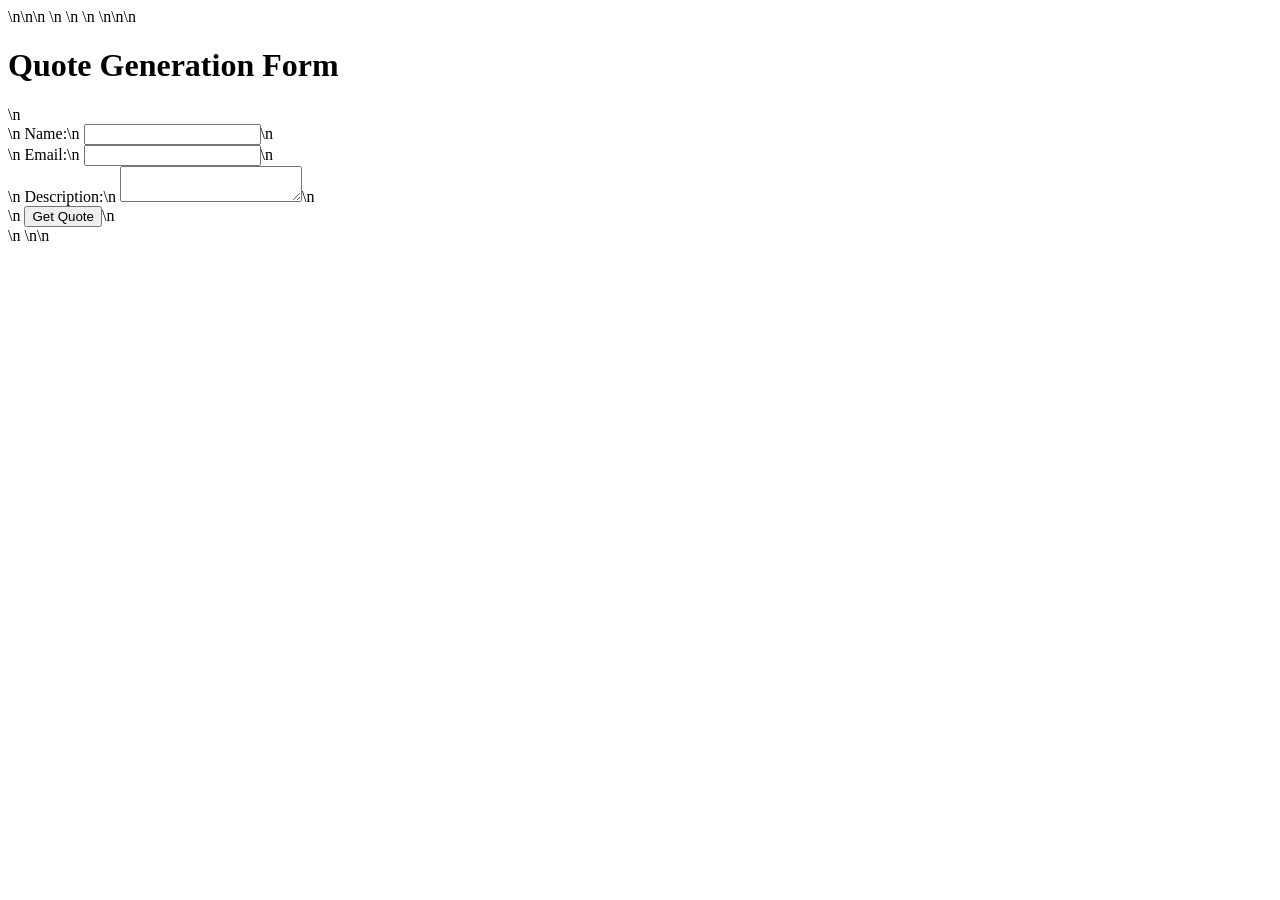
==== public/index.html @ c60c1529 "Create initial web form for quote generation" ====
<!DOCTYPE html>\n<html lang="en">\n<head>\n    <meta charset="UTF-8">\n    <meta name="viewport" content="width=device-width, initial-scale=1.0">\n    <title>Quote Generation</title>\n    <link rel="stylesheet" href="styles.css">\n</head>\n<body>\n    <h1>Quote Generation Form</h1>\n    <form id="quoteForm">\n        <label for="name">Name:</label>\n        <input type="text" id="name" name="name" required>\n        <br>\n        <label for="email">Email:</label>\n        <input type="email" id="email" name="email" required>\n        <br>\n        <label for="description">Description:</label>\n        <textarea id="description" name="description" required></textarea>\n        <br>\n        <button type="submit">Get Quote</button>\n    </form>\n    <script src="script.js"></script>\n</body>\n</html>
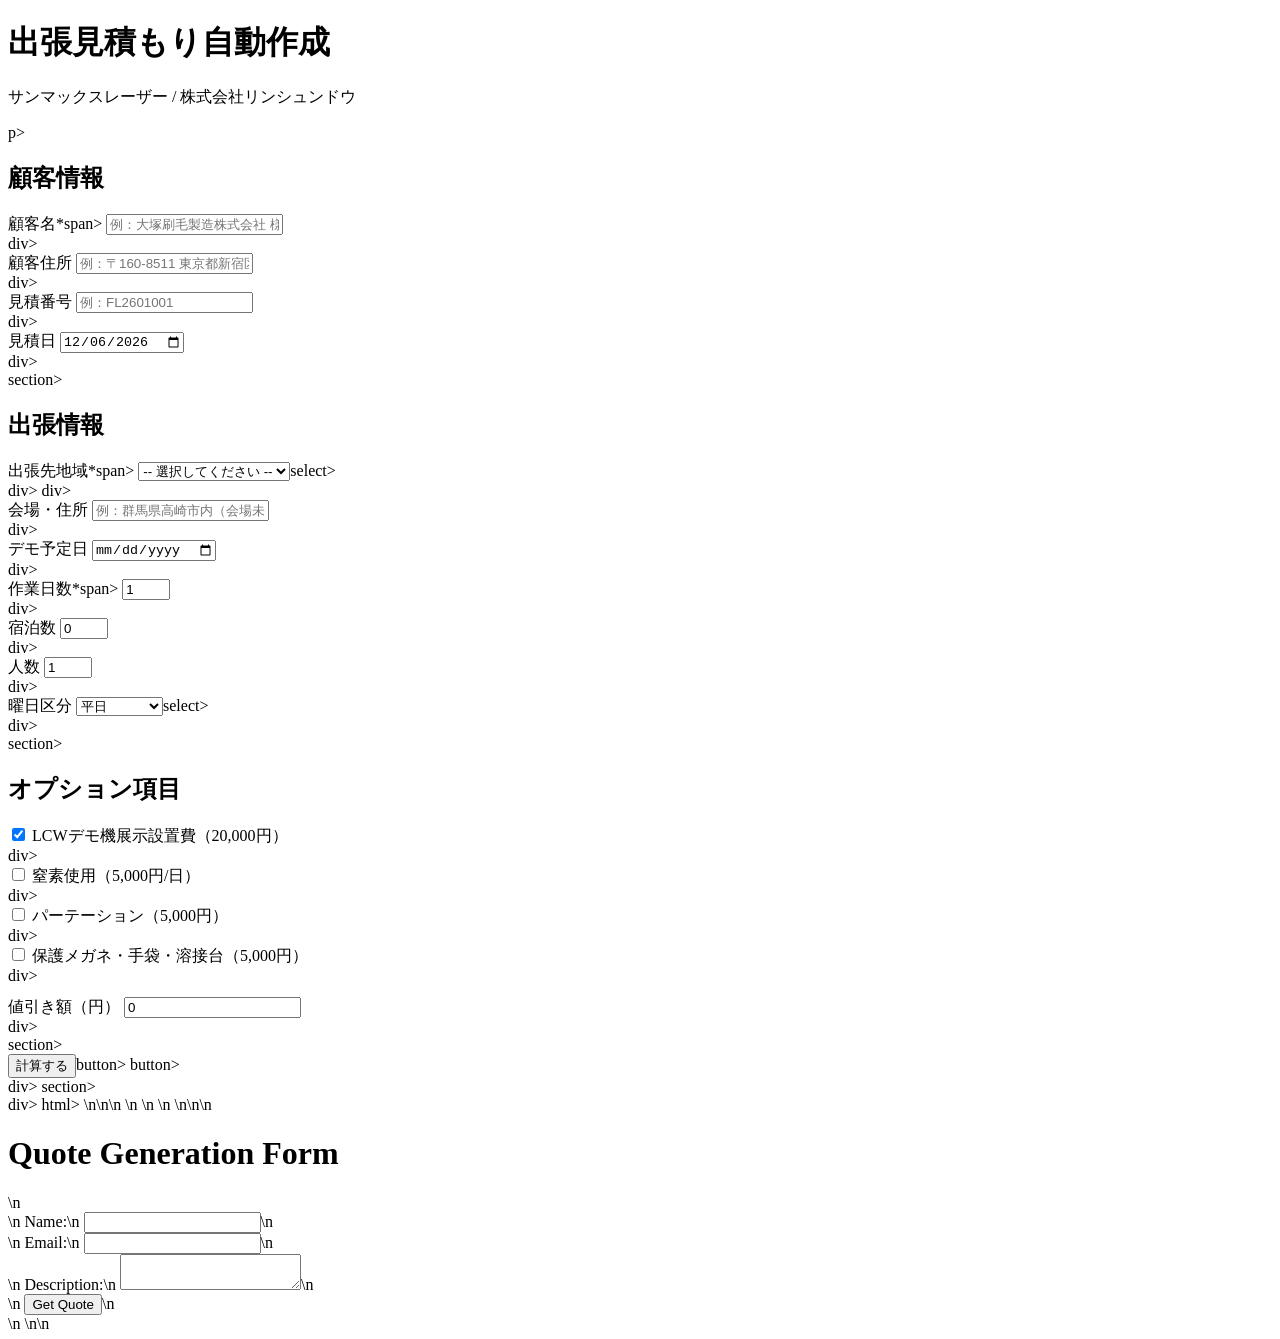
==== commit 8fb5df7e: "index.htmlを全面刷新（顧客情報・出張条件・オプション入力→計算プレビュー→Excelダウンロード） Updated index.html to support Japanese langua" ====
--- a/public/index.html
+++ b/public/index.html
@@ -1 +1,229 @@
-<!DOCTYPE html>\n<html lang="en">\n<head>\n    <meta charset="UTF-8">\n    <meta name="viewport" content="width=device-width, initial-scale=1.0">\n    <title>Quote Generation</title>\n    <link rel="stylesheet" href="styles.css">\n</head>\n<body>\n    <h1>Quote Generation Form</h1>\n    <form id="quoteForm">\n        <label for="name">Name:</label>\n        <input type="text" id="name" name="name" required>\n        <br>\n        <label for="email">Email:</label>\n        <input type="email" id="email" name="email" required>\n        <br>\n        <label for="description">Description:</label>\n        <textarea id="description" name="description" required></textarea>\n        <br>\n        <button type="submit">Get Quote</button>\n    </form>\n    <script src="script.js"></script>\n</body>\n</html>+<!DOCTYPE html>
+<html lang="ja">
+<head>
+    <meta charset="UTF-8">
+    <meta name="viewport" content="width=device-width, initial-scale=1.0">
+    <title>出張見積もり自動化システム</title>
+  <link rel="stylesheet" href="css/styles.css">
+  <!-- SheetJS CDN -->
+  <script src="https://cdn.sheetjs.com/xlsx-latest/package/dist/xlsx.full.min.js"></script>
+</head>
+<body>
+    <div class="container">
+          <h1>出張見積もり自動作成</h1>
+        <p class="subtitle">サンマックスレーザー / 株式会社リンシュンドウ</p>p>
+    
+        <!-- ===== 顧客情報 ===== -->
+        <section class="card">
+              <h2>顧客情報</h2>
+              <div class="form-row">
+                      <label>顧客名<span class="req">*</span>span></label>
+                      <input type="text" id="clientName" placeholder="例：大塚刷毛製造株式会社 様" required>
+              </div>div>
+              <div class="form-row">
+                      <label>顧客住所</label>
+                      <input type="text" id="clientAddress" placeholder="例：〒160-8511 東京都新宿区四谷4-1">
+              </div>div>
+              <div class="form-row">
+                      <label>見積番号</label>
+                      <input type="text" id="quoteNumber" placeholder="例：FL2601001">
+              </div>div>
+              <div class="form-row">
+                      <label>見積日</label>
+                      <input type="date" id="quoteDate">
+              </div>div>
+        </section>section>
+    
+        <!-- ===== 出張情報 ===== -->
+        <section class="card">
+              <h2>出張情報</h2>
+              <div class="form-row">
+                      <label>出張先地域<span class="req">*</span>span></label>
+                      <select id="region">
+                                <option value="">-- 選択してください --</option>option>
+                                <option value="東京">東京（350km）</option>option>
+                                <option value="大阪">大阪（600km）</option>option>
+                                <option value="名古屋">名古屋（200km）</option>option>
+                                <option value="福岡">福岡（790km）</option>option>
+                                <option value="広島">広島（700km）</option>option>
+                                <option value="札幌">札幌（1100km）</option>option>
+                                <option value="仙台">仙台（500km）</option>option>
+                                <option value="高崎">高崎（360km）</option>option>
+                                <option value="千葉">千葉（380km）</option>option>
+                                <option value="土浦">土浦（400km）</option>option>
+                                <option value="岡崎">岡崎（80km）</option>option>
+                                <option value="四日市">四日市（90km）</option>option>
+                                <option value="函館">函館（1200km）</option>option>
+                                <option value="行田">行田（340km）</option>option>
+                                <option value="岐阜">岐阜（0km）</option>option>
+                                <option value="custom">その他（km手入力）</option>option>
+                      </select>select>
+              </div>div>
+              <div class="form-row" id="customKmRow" style="display:none;">
+                      <label>片道距離（km）</label>
+                      <input type="number" id="customKm" placeholder="例：250" min="0">
+              </div>div>
+              <div class="form-row">
+                      <label>会場・住所</label>
+                      <input type="text" id="venue" placeholder="例：群馬県高崎市内（会場未定）">
+              </div>div>
+              <div class="form-row">
+                      <label>デモ予定日</label>
+                      <input type="date" id="demoDate">
+              </div>div>
+              <div class="form-row">
+                      <label>作業日数<span class="req">*</span>span></label>
+                      <input type="number" id="days" value="1" min="1" max="30">
+              </div>div>
+              <div class="form-row">
+                      <label>宿泊数</label>
+                      <input type="number" id="nights" value="0" min="0" max="30">
+              </div>div>
+              <div class="form-row">
+                      <label>人数</label>
+                      <input type="number" id="people" value="1" min="1" max="10">
+              </div>div>
+              <div class="form-row">
+                      <label>曜日区分</label>
+                      <select id="dayType">
+                                <option value="weekday">平日</option>option>
+                                <option value="weekend">休日・祝日</option>option>
+                      </select>select>
+              </div>div>
+        </section>section>
+    
+        <!-- ===== オプション ===== -->
+        <section class="card">
+              <h2>オプション項目</h2>
+              <div class="check-row">
+                      <label><input type="checkbox" id="includeLcw" checked> LCWデモ機展示設置費（20,000円）</label>
+              </div>div>
+              <div class="check-row">
+                      <label><input type="checkbox" id="includeNitrogen"> 窒素使用（5,000円/日）</label>
+              </div>div>
+              <div class="check-row">
+                      <label><input type="checkbox" id="includePartition"> パーテーション（5,000円）</label>
+              </div>div>
+              <div class="check-row">
+                      <label><input type="checkbox" id="includeWorkTable"> 保護メガネ・手袋・溶接台（5,000円）</label>
+              </div>div>
+              <div class="form-row" style="margin-top:12px;">
+                      <label>値引き額（円）</label>
+                      <input type="number" id="discount" value="0" min="0">
+              </div>div>
+        </section>section>
+    
+        <!-- ===== ボタン ===== -->
+        <div class="btn-row">
+              <button id="calcBtn" class="btn-primary">計算する</button>button>
+              <button id="excelBtn" class="btn-success" style="display:none;">Excelダウンロード</button>button>
+        </div>div>
+    
+        <!-- ===== 見積もり結果プレビュー ===== -->
+        <section id="resultSection" class="card" style="display:none;">
+              <h2>見積もり結果プレビュー</h2>
+              <table id="resultTable" class="result-table">
+                      <thead>
+                                  <tr><th>項目</th><th>金額（円）</th></tr>
+                      </thead>
+                      <tbody id="resultBody"></tbody>tbody>
+              </table>table>
+              <div class="total-box">
+                      <span>税込合計：</span>
+                      <span id="totalAmount" class="total-amount"></span>
+              </div>div>
+        </section>section>
+    </div>div>
+
+  <!-- JS読み込み -->
+  <script src="js/quote-calculator.js"></script>
+  <script src="js/excel-export.js"></script>
+  <script>
+      // ---- 初期値設定 ----
+      document.getElementById("quoteDate").value = new Date().toISOString().slice(0, 10);
+  
+      // ---- 「その他」選択時にkm入力を表示 ----
+      document.getElementById("region").addEventListener("change", function () {
+              document.getElementById("customKmRow").style.display =
+                        this.value === "custom" ? "flex" : "none";
+      });
+  
+      // 計算結果を保持
+      let lastQuote = null;
+      let lastMeta  = null;
+  
+      // ---- 計算ボタン ----
+      document.getElementById("calcBtn").addEventListener("click", function () {
+              const region    = document.getElementById("region").value;
+              const customKm  = parseInt(document.getElementById("customKm").value) || 0;
+              const days      = parseInt(document.getElementById("days").value)     || 1;
+              const nights    = parseInt(document.getElementById("nights").value)   || 0;
+              const people    = parseInt(document.getElementById("people").value)   || 1;
+              const isWeekend = document.getElementById("dayType").value === "weekend";
+              const discount  = parseInt(document.getElementById("discount").value) || 0;
+        
+                                                                if (!region) { alert("出張先地域を選択してください"); return; }
+        
+              const params = {
+                        region:           region === "custom" ? "" : region,
+                        customKm:         region === "custom" ? customKm : 0,
+                        days, nights, people, isWeekend, discount,
+                        includeLcw:        document.getElementById("includeLcw").checked,
+                        includeNitrogen:   document.getElementById("includeNitrogen").checked,
+                        includePartition:  document.getElementById("includePartition").checked,
+                        includeWorkTable:  document.getElementById("includeWorkTable").checked,
+              };
+        
+                                                                const calc  = new QuoteCalculator(params);
+              lastQuote   = calc.getQuote();
+        
+                                                                const rawDate = document.getElementById("quoteDate").value;
+              lastMeta = {
+                        clientName:    document.getElementById("clientName").value,
+                        clientAddress: document.getElementById("clientAddress").value,
+                        quoteNumber:   document.getElementById("quoteNumber").value,
+                        quoteDate:     rawDate ? rawDate.replace(/-/g, "/") : new Date().toLocaleDateString("ja-JP"),
+                        demoDate:      document.getElementById("demoDate").value.replace(/-/g, "/"),
+                        venue:         document.getElementById("venue").value,
+              };
+        
+                                                                // プレビュー表示
+              const bd   = lastQuote.breakdown;
+              const rows = [
+                        ["交通費（往復）",                            lastQuote.formatted.transportation],
+                        ["日当",                                      lastQuote.formatted.dayAllowance],
+                        ["宿泊費",                                    lastQuote.formatted.accommodation],
+                        ["LCWセットアップ",                           lastQuote.formatted.lcwSetup],
+                        ["消耗品",                                    lastQuote.formatted.consumables],
+                        ["窒素",                                      lastQuote.formatted.nitrogen],
+                        ["パーテーション",                            lastQuote.formatted.partition],
+                        ["保護メガネ・手袋・溶接台",                 lastQuote.formatted.workTable],
+                        ["── 小計",                                  lastQuote.formatted.subtotal],
+                        lastQuote.discount > 0 ? ["値引き", "−" + lastQuote.formatted.discount] : null,
+                        ["消費税（10%）",                             lastQuote.formatted.tax],
+                      ].filter(Boolean);
+        
+                                                                const tbody = document.getElementById("resultBody");
+              tbody.innerHTML = rows.map(([label, amount]) =>
+                        `<tr><td>${label}</td><td class="amount">${amount}</td></tr>`
+                      ).join("");
+        
+                                                                document.getElementById("totalAmount").textContent =
+                                                                          "¥" + lastQuote.formatted.total + "（税込）";
+        
+                                                                document.getElementById("resultSection").style.display = "block";
+              document.getElementById("excelBtn").style.display      = "inline-block";
+              document.getElementById("resultSection").scrollIntoView({ behavior: "smooth" });
+      });
+  
+      // ---- Excelダウンロードボタン ----
+      document.getElementById("excelBtn").addEventListener("click", function () {
+              if (!lastQuote) { alert("先に計算してください"); return; }
+              exportQuoteToExcel(lastQuote, lastMeta);
+      });
+  </script>
+</body>
+</html>html></span></th></th></tr>
+                      </thead></label></label></h2></h1>
+</body></title>
+</head><!DOCTYPE html>\n<html lang="en">\n<head>\n    <meta charset="UTF-8">\n    <meta name="viewport" content="width=device-width, initial-scale=1.0">\n    <title>Quote Generation</title>\n    <link rel="stylesheet" href="styles.css">\n</head>\n<body>\n    <h1>Quote Generation Form</h1>\n    <form id="quoteForm">\n        <label for="name">Name:</label>\n        <input type="text" id="name" name="name" required>\n        <br>\n        <label for="email">Email:</label>\n        <input type="email" id="email" name="email" required>\n        <br>\n        <label for="description">Description:</label>\n        <textarea id="description" name="description" required></textarea>\n        <br>\n        <button type="submit">Get Quote</button>\n    </form>\n    <script src="script.js"></script>\n</body>\n</html>
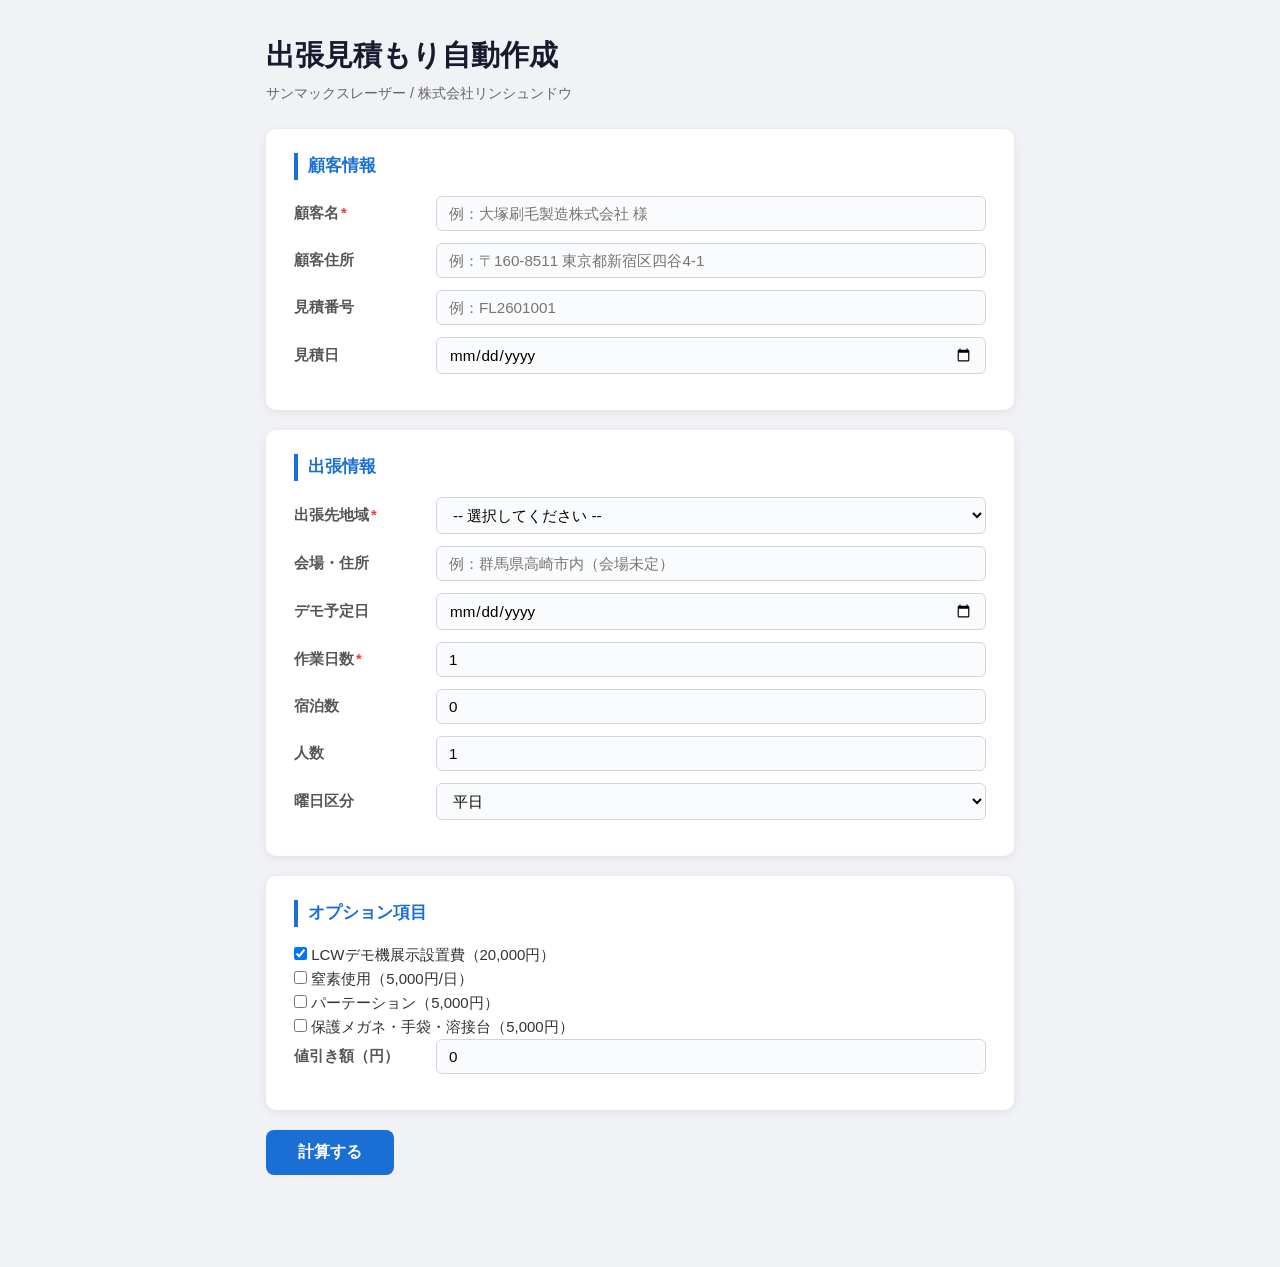
==== commit a21fb8ee: "Refactor HTML structure and improve formatting" ====
--- a/public/index.html
+++ b/public/index.html
@@ -1,229 +1,179 @@
 <!DOCTYPE html>
 <html lang="ja">
 <head>
-    <meta charset="UTF-8">
-    <meta name="viewport" content="width=device-width, initial-scale=1.0">
-    <title>出張見積もり自動化システム</title>
+  <meta charset="UTF-8">
+  <meta name="viewport" content="width=device-width, initial-scale=1.0">
+  <title>出張見積もり自動化システム</title>
   <link rel="stylesheet" href="css/styles.css">
-  <!-- SheetJS CDN -->
   <script src="https://cdn.sheetjs.com/xlsx-latest/package/dist/xlsx.full.min.js"></script>
 </head>
 <body>
-    <div class="container">
-          <h1>出張見積もり自動作成</h1>
-        <p class="subtitle">サンマックスレーザー / 株式会社リンシュンドウ</p>p>
-    
-        <!-- ===== 顧客情報 ===== -->
-        <section class="card">
-              <h2>顧客情報</h2>
-              <div class="form-row">
-                      <label>顧客名<span class="req">*</span>span></label>
-                      <input type="text" id="clientName" placeholder="例：大塚刷毛製造株式会社 様" required>
-              </div>div>
-              <div class="form-row">
-                      <label>顧客住所</label>
-                      <input type="text" id="clientAddress" placeholder="例：〒160-8511 東京都新宿区四谷4-1">
-              </div>div>
-              <div class="form-row">
-                      <label>見積番号</label>
-                      <input type="text" id="quoteNumber" placeholder="例：FL2601001">
-              </div>div>
-              <div class="form-row">
-                      <label>見積日</label>
-                      <input type="date" id="quoteDate">
-              </div>div>
-        </section>section>
-    
-        <!-- ===== 出張情報 ===== -->
-        <section class="card">
-              <h2>出張情報</h2>
-              <div class="form-row">
-                      <label>出張先地域<span class="req">*</span>span></label>
-                      <select id="region">
-                                <option value="">-- 選択してください --</option>option>
-                                <option value="東京">東京（350km）</option>option>
-                                <option value="大阪">大阪（600km）</option>option>
-                                <option value="名古屋">名古屋（200km）</option>option>
-                                <option value="福岡">福岡（790km）</option>option>
-                                <option value="広島">広島（700km）</option>option>
-                                <option value="札幌">札幌（1100km）</option>option>
-                                <option value="仙台">仙台（500km）</option>option>
-                                <option value="高崎">高崎（360km）</option>option>
-                                <option value="千葉">千葉（380km）</option>option>
-                                <option value="土浦">土浦（400km）</option>option>
-                                <option value="岡崎">岡崎（80km）</option>option>
-                                <option value="四日市">四日市（90km）</option>option>
-                                <option value="函館">函館（1200km）</option>option>
-                                <option value="行田">行田（340km）</option>option>
-                                <option value="岐阜">岐阜（0km）</option>option>
-                                <option value="custom">その他（km手入力）</option>option>
-                      </select>select>
-              </div>div>
-              <div class="form-row" id="customKmRow" style="display:none;">
-                      <label>片道距離（km）</label>
-                      <input type="number" id="customKm" placeholder="例：250" min="0">
-              </div>div>
-              <div class="form-row">
-                      <label>会場・住所</label>
-                      <input type="text" id="venue" placeholder="例：群馬県高崎市内（会場未定）">
-              </div>div>
-              <div class="form-row">
-                      <label>デモ予定日</label>
-                      <input type="date" id="demoDate">
-              </div>div>
-              <div class="form-row">
-                      <label>作業日数<span class="req">*</span>span></label>
-                      <input type="number" id="days" value="1" min="1" max="30">
-              </div>div>
-              <div class="form-row">
-                      <label>宿泊数</label>
-                      <input type="number" id="nights" value="0" min="0" max="30">
-              </div>div>
-              <div class="form-row">
-                      <label>人数</label>
-                      <input type="number" id="people" value="1" min="1" max="10">
-              </div>div>
-              <div class="form-row">
-                      <label>曜日区分</label>
-                      <select id="dayType">
-                                <option value="weekday">平日</option>option>
-                                <option value="weekend">休日・祝日</option>option>
-                      </select>select>
-              </div>div>
-        </section>section>
-    
-        <!-- ===== オプション ===== -->
-        <section class="card">
-              <h2>オプション項目</h2>
-              <div class="check-row">
-                      <label><input type="checkbox" id="includeLcw" checked> LCWデモ機展示設置費（20,000円）</label>
-              </div>div>
-              <div class="check-row">
-                      <label><input type="checkbox" id="includeNitrogen"> 窒素使用（5,000円/日）</label>
-              </div>div>
-              <div class="check-row">
-                      <label><input type="checkbox" id="includePartition"> パーテーション（5,000円）</label>
-              </div>div>
-              <div class="check-row">
-                      <label><input type="checkbox" id="includeWorkTable"> 保護メガネ・手袋・溶接台（5,000円）</label>
-              </div>div>
-              <div class="form-row" style="margin-top:12px;">
-                      <label>値引き額（円）</label>
-                      <input type="number" id="discount" value="0" min="0">
-              </div>div>
-        </section>section>
-    
-        <!-- ===== ボタン ===== -->
-        <div class="btn-row">
-              <button id="calcBtn" class="btn-primary">計算する</button>button>
-              <button id="excelBtn" class="btn-success" style="display:none;">Excelダウンロード</button>button>
-        </div>div>
-    
-        <!-- ===== 見積もり結果プレビュー ===== -->
-        <section id="resultSection" class="card" style="display:none;">
-              <h2>見積もり結果プレビュー</h2>
-              <table id="resultTable" class="result-table">
-                      <thead>
-                                  <tr><th>項目</th><th>金額（円）</th></tr>
-                      </thead>
-                      <tbody id="resultBody"></tbody>tbody>
-              </table>table>
-              <div class="total-box">
-                      <span>税込合計：</span>
-                      <span id="totalAmount" class="total-amount"></span>
-              </div>div>
-        </section>section>
-    </div>div>
-
-  <!-- JS読み込み -->
+  <div class="container">
+    <h1>出張見積もり自動作成</h1>
+    <p class="subtitle">サンマックスレーザー / 株式会社リンシュンドウ</p>
+    <section class="card">
+      <h2>顧客情報</h2>
+      <div class="form-row">
+        <label>顧客名<span class="req">*</span></label>
+        <input type="text" id="clientName" placeholder="例：大塚刷毛製造株式会社 様" required>
+      </div>
+      <div class="form-row">
+        <label>顧客住所</label>
+        <input type="text" id="clientAddress" placeholder="例：〒160-8511 東京都新宿区四谷4-1">
+      </div>
+      <div class="form-row">
+        <label>見積番号</label>
+        <input type="text" id="quoteNumber" placeholder="例：FL2601001">
+      </div>
+      <div class="form-row">
+        <label>見積日</label>
+        <input type="date" id="quoteDate">
+      </div>
+    </section>
+    <section class="card">
+      <h2>出張情報</h2>
+      <div class="form-row">
+        <label>出張先地域<span class="req">*</span></label>
+        <select id="region">
+          <option value="">-- 選択してください --</option>
+          <option value="東京">東京（350km）</option>
+          <option value="大阪">大阪（400km）</option>
+          <option value="名古屋">名古屋（200km）</option>
+          <option value="福岡">福岡（700km）</option>
+          <option value="広島">広島（700km）</option>
+          <option value="札幌">札幌（1100km）</option>
+          <option value="仙台">仙台（500km）</option>
+          <option value="高崎">高崎（360km）</option>
+          <option value="千葉">千葉（380km）</option>
+          <option value="土浦">土浦（400km）</option>
+          <option value="岡崎">岡崎（80km）</option>
+          <option value="四日市">四日市（90km）</option>
+          <option value="函館">函館（1200km）</option>
+          <option value="行田">行田（340km）</option>
+          <option value="岐阜">岐阜（0km）</option>
+          <option value="custom">その他（km手入力）</option>
+        </select>
+      </div>
+      <div class="form-row" id="customKmRow" style="display:none;">
+        <label>片道距離（km）</label>
+        <input type="number" id="customKm" placeholder="例：250" min="0">
+      </div>
+      <div class="form-row">
+        <label>会場・住所</label>
+        <input type="text" id="venue" placeholder="例：群馬県高崎市内（会場未定）">
+      </div>
+      <div class="form-row">
+        <label>デモ予定日</label>
+        <input type="date" id="demoDate">
+      </div>
+      <div class="form-row">
+        <label>作業日数<span class="req">*</span></label>
+        <input type="number" id="days" value="1" min="1">
+      </div>
+      <div class="form-row">
+        <label>宿泊数</label>
+        <input type="number" id="nights" value="0" min="0">
+      </div>
+      <div class="form-row">
+        <label>人数</label>
+        <input type="number" id="people" value="1" min="1">
+      </div>
+      <div class="form-row">
+        <label>曜日区分</label>
+        <select id="dayType">
+          <option value="weekday">平日</option>
+          <option value="weekend">休日</option>
+        </select>
+      </div>
+    </section>
+    <section class="card">
+      <h2>オプション項目</h2>
+      <div class="form-check">
+        <input type="checkbox" id="includeLcw" checked>
+        <label for="includeLcw">LCWデモ機展示設置費（20,000円）</label>
+      </div>
+      <div class="form-check">
+        <input type="checkbox" id="includeNitrogen">
+        <label for="includeNitrogen">窒素使用（5,000円/日）</label>
+      </div>
+      <div class="form-check">
+        <input type="checkbox" id="includePartition">
+        <label for="includePartition">パーテーション（5,000円）</label>
+      </div>
+      <div class="form-check">
+        <input type="checkbox" id="includeWorkTable">
+        <label for="includeWorkTable">保護メガネ・手袋・溶接台（5,000円）</label>
+      </div>
+      <div class="form-row">
+        <label>値引き額（円）</label>
+        <input type="number" id="discount" value="0" min="0">
+      </div>
+    </section>
+    <section>
+      <button class="btn-primary" onclick="calculate()">計算する</button>
+      <button class="btn-success" id="downloadBtn" onclick="download()" style="display:none;">Excelダウンロード</button>
+    </section>
+    <section id="resultSection" style="display:none;" class="card">
+      <h2>見積もり結果</h2>
+      <table id="resultTable">
+        <thead><tr><th>項目</th><th>単価</th><th>数量</th><th>金額</th></tr></thead>
+        <tbody id="resultBody"></tbody>
+      </table>
+      <div class="total-box">
+        <div>小計：<span id="subtotal"></span>円</div>
+        <div>値引き：<span id="discountDisplay"></span>円</div>
+        <div>消費税（10%）：<span id="tax"></span>円</div>
+        <div class="grand-total">合計（税込）：<span id="grandTotal"></span>円</div>
+      </div>
+    </section>
+  </div>
   <script src="js/quote-calculator.js"></script>
   <script src="js/excel-export.js"></script>
   <script>
-      // ---- 初期値設定 ----
-      document.getElementById("quoteDate").value = new Date().toISOString().slice(0, 10);
-  
-      // ---- 「その他」選択時にkm入力を表示 ----
-      document.getElementById("region").addEventListener("change", function () {
-              document.getElementById("customKmRow").style.display =
-                        this.value === "custom" ? "flex" : "none";
+    document.getElementById('region').addEventListener('change', function() {
+      document.getElementById('customKmRow').style.display = this.value === 'custom' ? 'flex' : 'none';
+    });
+    function calculate() {
+      const params = {
+        region: document.getElementById('region').value,
+        customKm: parseInt(document.getElementById('customKm').value) || 0,
+        days: parseInt(document.getElementById('days').value) || 1,
+        nights: parseInt(document.getElementById('nights').value) || 0,
+        people: parseInt(document.getElementById('people').value) || 1,
+        isWeekend: document.getElementById('dayType').value === 'weekend',
+        includeLcw: document.getElementById('includeLcw').checked,
+        includeNitrogen: document.getElementById('includeNitrogen').checked,
+        includePartition: document.getElementById('includePartition').checked,
+        includeWorkTable: document.getElementById('includeWorkTable').checked,
+        discount: parseInt(document.getElementById('discount').value) || 0
+      };
+      const quote = QuoteCalculator.getQuote(params);
+      const tbody = document.getElementById('resultBody');
+      tbody.innerHTML = '';
+      quote.items.forEach(item => {
+        const tr = document.createElement('tr');
+        tr.innerHTML = '<td>' + item.name + '</td><td>' + item.unitPrice.toLocaleString() + '</td><td>' + item.qty + '</td><td>' + item.amount.toLocaleString() + '</td>';
+        tbody.appendChild(tr);
       });
-  
-      // 計算結果を保持
-      let lastQuote = null;
-      let lastMeta  = null;
-  
-      // ---- 計算ボタン ----
-      document.getElementById("calcBtn").addEventListener("click", function () {
-              const region    = document.getElementById("region").value;
-              const customKm  = parseInt(document.getElementById("customKm").value) || 0;
-              const days      = parseInt(document.getElementById("days").value)     || 1;
-              const nights    = parseInt(document.getElementById("nights").value)   || 0;
-              const people    = parseInt(document.getElementById("people").value)   || 1;
-              const isWeekend = document.getElementById("dayType").value === "weekend";
-              const discount  = parseInt(document.getElementById("discount").value) || 0;
-        
-                                                                if (!region) { alert("出張先地域を選択してください"); return; }
-        
-              const params = {
-                        region:           region === "custom" ? "" : region,
-                        customKm:         region === "custom" ? customKm : 0,
-                        days, nights, people, isWeekend, discount,
-                        includeLcw:        document.getElementById("includeLcw").checked,
-                        includeNitrogen:   document.getElementById("includeNitrogen").checked,
-                        includePartition:  document.getElementById("includePartition").checked,
-                        includeWorkTable:  document.getElementById("includeWorkTable").checked,
-              };
-        
-                                                                const calc  = new QuoteCalculator(params);
-              lastQuote   = calc.getQuote();
-        
-                                                                const rawDate = document.getElementById("quoteDate").value;
-              lastMeta = {
-                        clientName:    document.getElementById("clientName").value,
-                        clientAddress: document.getElementById("clientAddress").value,
-                        quoteNumber:   document.getElementById("quoteNumber").value,
-                        quoteDate:     rawDate ? rawDate.replace(/-/g, "/") : new Date().toLocaleDateString("ja-JP"),
-                        demoDate:      document.getElementById("demoDate").value.replace(/-/g, "/"),
-                        venue:         document.getElementById("venue").value,
-              };
-        
-                                                                // プレビュー表示
-              const bd   = lastQuote.breakdown;
-              const rows = [
-                        ["交通費（往復）",                            lastQuote.formatted.transportation],
-                        ["日当",                                      lastQuote.formatted.dayAllowance],
-                        ["宿泊費",                                    lastQuote.formatted.accommodation],
-                        ["LCWセットアップ",                           lastQuote.formatted.lcwSetup],
-                        ["消耗品",                                    lastQuote.formatted.consumables],
-                        ["窒素",                                      lastQuote.formatted.nitrogen],
-                        ["パーテーション",                            lastQuote.formatted.partition],
-                        ["保護メガネ・手袋・溶接台",                 lastQuote.formatted.workTable],
-                        ["── 小計",                                  lastQuote.formatted.subtotal],
-                        lastQuote.discount > 0 ? ["値引き", "−" + lastQuote.formatted.discount] : null,
-                        ["消費税（10%）",                             lastQuote.formatted.tax],
-                      ].filter(Boolean);
-        
-                                                                const tbody = document.getElementById("resultBody");
-              tbody.innerHTML = rows.map(([label, amount]) =>
-                        `<tr><td>${label}</td><td class="amount">${amount}</td></tr>`
-                      ).join("");
-        
-                                                                document.getElementById("totalAmount").textContent =
-                                                                          "¥" + lastQuote.formatted.total + "（税込）";
-        
-                                                                document.getElementById("resultSection").style.display = "block";
-              document.getElementById("excelBtn").style.display      = "inline-block";
-              document.getElementById("resultSection").scrollIntoView({ behavior: "smooth" });
-      });
-  
-      // ---- Excelダウンロードボタン ----
-      document.getElementById("excelBtn").addEventListener("click", function () {
-              if (!lastQuote) { alert("先に計算してください"); return; }
-              exportQuoteToExcel(lastQuote, lastMeta);
-      });
+      document.getElementById('subtotal').textContent = quote.subtotal.toLocaleString();
+      document.getElementById('discountDisplay').textContent = quote.discount.toLocaleString();
+      document.getElementById('tax').textContent = quote.tax.toLocaleString();
+      document.getElementById('grandTotal').textContent = quote.total.toLocaleString();
+      document.getElementById('resultSection').style.display = 'block';
+      document.getElementById('downloadBtn').style.display = 'inline-block';
+      window._lastQuote = quote;
+    }
+    function download() {
+      const meta = {
+        clientName: document.getElementById('clientName').value || '顧客名',
+        clientAddress: document.getElementById('clientAddress').value || '',
+        quoteNumber: document.getElementById('quoteNumber').value || 'FL' + new Date().getFullYear().toString().slice(-2) + String(new Date().getMonth()+1).padStart(2,'0') + '001',
+        quoteDate: document.getElementById('quoteDate').value || new Date().toISOString().slice(0,10),
+        venue: document.getElementById('venue').value || '',
+        demoDate: document.getElementById('demoDate').value || ''
+      };
+      if (window._lastQuote) exportQuoteToExcel(window._lastQuote, meta);
+    }
   </script>
 </body>
-</html>html></span></th></th></tr>
-                      </thead></label></label></h2></h1>
-</body></title>
-</head><!DOCTYPE html>\n<html lang="en">\n<head>\n    <meta charset="UTF-8">\n    <meta name="viewport" content="width=device-width, initial-scale=1.0">\n    <title>Quote Generation</title>\n    <link rel="stylesheet" href="styles.css">\n</head>\n<body>\n    <h1>Quote Generation Form</h1>\n    <form id="quoteForm">\n        <label for="name">Name:</label>\n        <input type="text" id="name" name="name" required>\n        <br>\n        <label for="email">Email:</label>\n        <input type="email" id="email" name="email" required>\n        <br>\n        <label for="description">Description:</label>\n        <textarea id="description" name="description" required></textarea>\n        <br>\n        <button type="submit">Get Quote</button>\n    </form>\n    <script src="script.js"></script>\n</body>\n</html>
+</html>
--- a/public/css/styles.css
+++ b/public/css/styles.css
@@ -0,0 +1,222 @@
+/* ===========================
+   出張見積もり自動化システム
+      styles.css
+         =========================== */
+
+*, *::before, *::after { box-sizing: border-box; margin: 0; padding: 0; }
+
+body {
+    font-family: "Noto Sans JP", "Meiryo", "Hiragino Kaku Gothic ProN", sans-serif;
+    background: #f0f2f5;
+    color: #333;
+    font-size: 15px;
+    line-height: 1.6;
+}
+
+.container {
+    max-width: 780px;
+    margin: 32px auto;
+    padding: 0 16px 60px;
+}
+
+h1 {
+    font-size: 1.8rem;
+    font-weight: 700;
+    color: #1a1a2e;
+    margin-bottom: 4px;
+}
+
+.subtitle {
+    color: #666;
+    font-size: 0.9rem;
+    margin-bottom: 24px;
+}
+
+/* ===== カード ===== */
+.card {
+    background: #fff;
+    border-radius: 10px;
+    box-shadow: 0 2px 8px rgba(0,0,0,0.08);
+    padding: 24px 28px;
+    margin-bottom: 20px;
+}
+
+.card h2 {
+    font-size: 1.05rem;
+    font-weight: 700;
+    color: #1a6fd4;
+    border-left: 4px solid #1a6fd4;
+    padding-left: 10px;
+    margin-bottom: 16px;
+}
+
+/* ===== フォーム行 ===== */
+.form-row {
+    display: flex;
+    align-items: center;
+    gap: 12px;
+    margin-bottom: 12px;
+}
+
+.form-row label {
+    width: 130px;
+    min-width: 130px;
+    font-size: 0.92rem;
+    color: #555;
+    font-weight: 600;
+}
+
+.form-row input[type="text"],
+.form-row input[type="number"],
+.form-row input[type="date"],
+.form-row select {
+    flex: 1;
+    padding: 8px 12px;
+    border: 1px solid #d0d5dd;
+    border-radius: 6px;
+    font-size: 0.95rem;
+    font-family: inherit;
+    background: #fafbfc;
+    transition: border-color 0.2s;
+}
+
+.form-row input:focus,
+.form-row select:focus {
+    outline: none;
+    border-color: #1a6fd4;
+    background: #fff;
+}
+
+.req {
+    color: #e53e3e;
+    margin-left: 2px;
+}
+
+/* ===== チェックボックス行 ===== */
+.check-row {
+    margin-bottom: 10px;
+}
+
+.check-row label {
+    display: flex;
+    align-items: center;
+    gap: 8px;
+    cursor: pointer;
+    font-size: 0.95rem;
+}
+
+.check-row input[type="checkbox"] {
+    width: 16px;
+    height: 16px;
+    accent-color: #1a6fd4;
+}
+
+/* ===== ボタン ===== */
+.btn-row {
+    display: flex;
+    gap: 14px;
+    margin: 20px 0;
+    flex-wrap: wrap;
+}
+
+.btn-primary,
+.btn-success {
+    padding: 12px 32px;
+    border: none;
+    border-radius: 8px;
+    font-size: 1rem;
+    font-weight: 700;
+    font-family: inherit;
+    cursor: pointer;
+    transition: background 0.2s, transform 0.1s;
+}
+
+.btn-primary {
+    background: #1a6fd4;
+    color: #fff;
+}
+
+.btn-primary:hover {
+    background: #155bb5;
+    transform: translateY(-1px);
+}
+
+.btn-success {
+    background: #28a745;
+    color: #fff;
+}
+
+.btn-success:hover {
+    background: #218838;
+    transform: translateY(-1px);
+}
+
+/* ===== 結果テーブル ===== */
+.result-table {
+    width: 100%;
+    border-collapse: collapse;
+    margin-bottom: 16px;
+    font-size: 0.95rem;
+}
+
+.result-table th {
+    background: #1a6fd4;
+    color: #fff;
+    padding: 10px 14px;
+    text-align: left;
+    font-weight: 600;
+}
+
+.result-table th:last-child,
+.result-table td.amount {
+    text-align: right;
+}
+
+.result-table td {
+    padding: 9px 14px;
+    border-bottom: 1px solid #e8eaf0;
+}
+
+.result-table tr:last-child td {
+    border-bottom: none;
+}
+
+.result-table tr:hover td {
+    background: #f5f8ff;
+}
+
+/* ===== 合計ボックス ===== */
+.total-box {
+    display: flex;
+    justify-content: flex-end;
+    align-items: center;
+    gap: 12px;
+    padding: 14px 18px;
+    background: #e8f0fe;
+    border-radius: 8px;
+    font-weight: 700;
+    font-size: 1rem;
+}
+
+.total-amount {
+    font-size: 1.5rem;
+    color: #1a6fd4;
+    font-weight: 800;
+}
+
+/* ===== レスポンシブ ===== */
+@media (max-width: 600px) {
+    .form-row {
+          flex-direction: column;
+          align-items: flex-start;
+    }
+    .form-row label {
+          width: auto;
+          min-width: auto;
+    }
+    .form-row input,
+    .form-row select {
+          width: 100%;
+    }
+    h1 { font-size: 1.4rem; }
+}
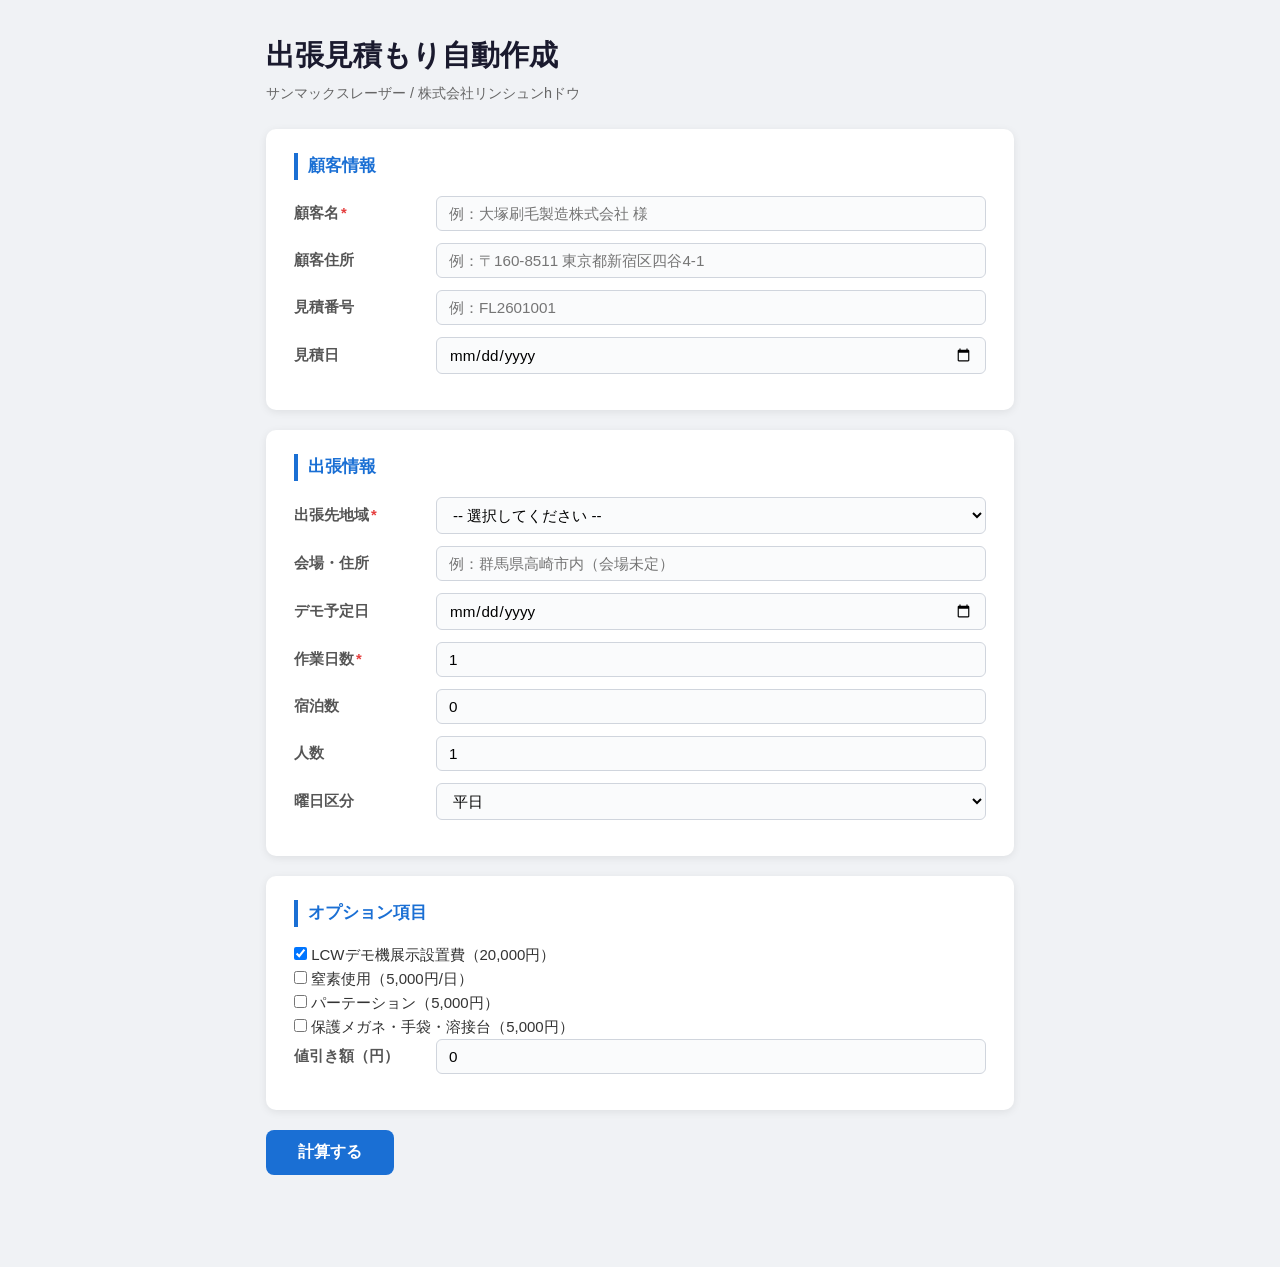
==== commit 4167e46b: "Fix subtitle text and refactor quote calculation Updated subtitle text and modified quote calculatio" ====
--- a/public/index.html
+++ b/public/index.html
@@ -10,7 +10,7 @@
 <body>
   <div class="container">
     <h1>出張見積もり自動作成</h1>
-    <p class="subtitle">サンマックスレーザー / 株式会社リンシュンドウ</p>
+    <p class="subtitle">サンマックスレーザー / 株式会社リンシュンhドウ</p>
     <section class="card">
       <h2>顧客情報</h2>
       <div class="form-row">
@@ -147,7 +147,7 @@
         includeWorkTable: document.getElementById('includeWorkTable').checked,
         discount: parseInt(document.getElementById('discount').value) || 0
       };
-      const quote = QuoteCalculator.getQuote(params);
+      const quote = new QuoteCalculator(params).getQuote();
       const tbody = document.getElementById('resultBody');
       tbody.innerHTML = '';
       quote.items.forEach(item => {
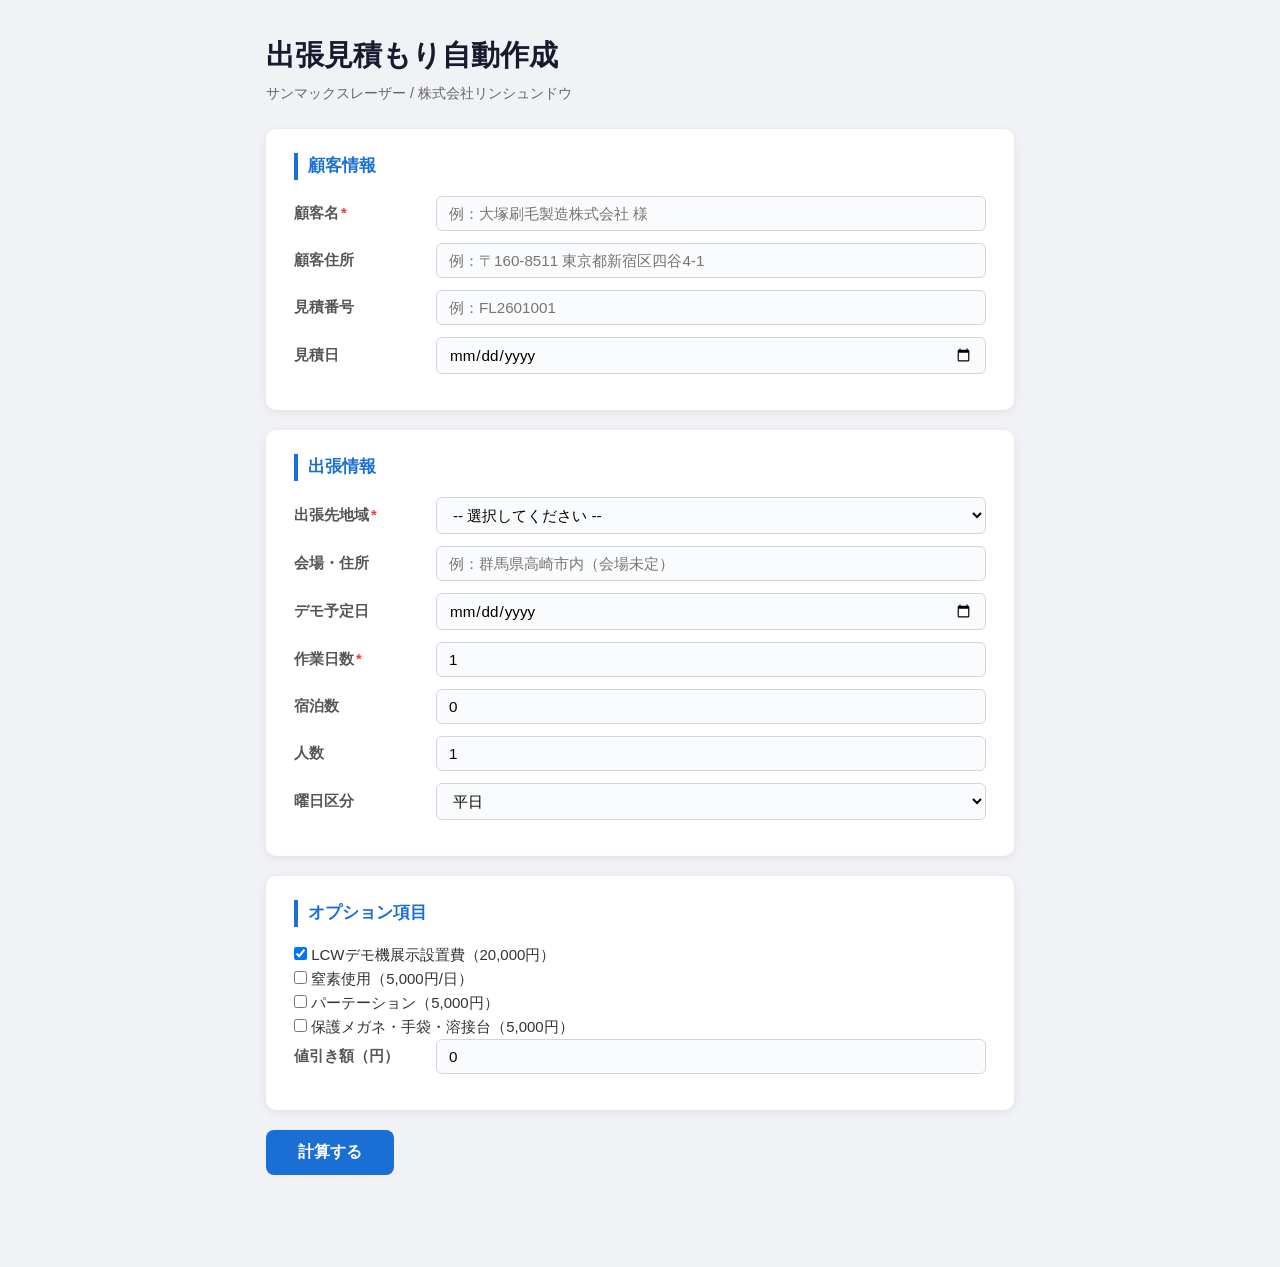
==== commit 4cc09889: "Refactor HTML structure for quote generation form" ====
--- a/public/index.html
+++ b/public/index.html
@@ -8,172 +8,186 @@
   <script src="https://cdn.sheetjs.com/xlsx-latest/package/dist/xlsx.full.min.js"></script>
 </head>
 <body>
-  <div class="container">
-    <h1>出張見積もり自動作成</h1>
-    <p class="subtitle">サンマックスレーザー / 株式会社リンシュンhドウ</p>
-    <section class="card">
-      <h2>顧客情報</h2>
-      <div class="form-row">
-        <label>顧客名<span class="req">*</span></label>
-        <input type="text" id="clientName" placeholder="例：大塚刷毛製造株式会社 様" required>
-      </div>
-      <div class="form-row">
-        <label>顧客住所</label>
-        <input type="text" id="clientAddress" placeholder="例：〒160-8511 東京都新宿区四谷4-1">
-      </div>
-      <div class="form-row">
-        <label>見積番号</label>
-        <input type="text" id="quoteNumber" placeholder="例：FL2601001">
-      </div>
-      <div class="form-row">
-        <label>見積日</label>
-        <input type="date" id="quoteDate">
-      </div>
-    </section>
-    <section class="card">
-      <h2>出張情報</h2>
-      <div class="form-row">
-        <label>出張先地域<span class="req">*</span></label>
-        <select id="region">
-          <option value="">-- 選択してください --</option>
-          <option value="東京">東京（350km）</option>
-          <option value="大阪">大阪（400km）</option>
-          <option value="名古屋">名古屋（200km）</option>
-          <option value="福岡">福岡（700km）</option>
-          <option value="広島">広島（700km）</option>
-          <option value="札幌">札幌（1100km）</option>
-          <option value="仙台">仙台（500km）</option>
-          <option value="高崎">高崎（360km）</option>
-          <option value="千葉">千葉（380km）</option>
-          <option value="土浦">土浦（400km）</option>
-          <option value="岡崎">岡崎（80km）</option>
-          <option value="四日市">四日市（90km）</option>
-          <option value="函館">函館（1200km）</option>
-          <option value="行田">行田（340km）</option>
-          <option value="岐阜">岐阜（0km）</option>
-          <option value="custom">その他（km手入力）</option>
-        </select>
-      </div>
-      <div class="form-row" id="customKmRow" style="display:none;">
-        <label>片道距離（km）</label>
-        <input type="number" id="customKm" placeholder="例：250" min="0">
-      </div>
-      <div class="form-row">
-        <label>会場・住所</label>
-        <input type="text" id="venue" placeholder="例：群馬県高崎市内（会場未定）">
-      </div>
-      <div class="form-row">
-        <label>デモ予定日</label>
-        <input type="date" id="demoDate">
-      </div>
-      <div class="form-row">
-        <label>作業日数<span class="req">*</span></label>
-        <input type="number" id="days" value="1" min="1">
-      </div>
-      <div class="form-row">
-        <label>宿泊数</label>
-        <input type="number" id="nights" value="0" min="0">
-      </div>
-      <div class="form-row">
-        <label>人数</label>
-        <input type="number" id="people" value="1" min="1">
-      </div>
-      <div class="form-row">
-        <label>曜日区分</label>
-        <select id="dayType">
-          <option value="weekday">平日</option>
-          <option value="weekend">休日</option>
-        </select>
-      </div>
-    </section>
-    <section class="card">
-      <h2>オプション項目</h2>
-      <div class="form-check">
-        <input type="checkbox" id="includeLcw" checked>
-        <label for="includeLcw">LCWデモ機展示設置費（20,000円）</label>
-      </div>
-      <div class="form-check">
-        <input type="checkbox" id="includeNitrogen">
-        <label for="includeNitrogen">窒素使用（5,000円/日）</label>
-      </div>
-      <div class="form-check">
-        <input type="checkbox" id="includePartition">
-        <label for="includePartition">パーテーション（5,000円）</label>
-      </div>
-      <div class="form-check">
-        <input type="checkbox" id="includeWorkTable">
-        <label for="includeWorkTable">保護メガネ・手袋・溶接台（5,000円）</label>
-      </div>
-      <div class="form-row">
-        <label>値引き額（円）</label>
-        <input type="number" id="discount" value="0" min="0">
-      </div>
-    </section>
-    <section>
-      <button class="btn-primary" onclick="calculate()">計算する</button>
-      <button class="btn-success" id="downloadBtn" onclick="download()" style="display:none;">Excelダウンロード</button>
-    </section>
-    <section id="resultSection" style="display:none;" class="card">
-      <h2>見積もり結果</h2>
-      <table id="resultTable">
-        <thead><tr><th>項目</th><th>単価</th><th>数量</th><th>金額</th></tr></thead>
-        <tbody id="resultBody"></tbody>
-      </table>
-      <div class="total-box">
-        <div>小計：<span id="subtotal"></span>円</div>
-        <div>値引き：<span id="discountDisplay"></span>円</div>
-        <div>消費税（10%）：<span id="tax"></span>円</div>
-        <div class="grand-total">合計（税込）：<span id="grandTotal"></span>円</div>
-      </div>
-    </section>
-  </div>
-  <script src="js/quote-calculator.js"></script>
-  <script src="js/excel-export.js"></script>
-  <script>
-    document.getElementById('region').addEventListener('change', function() {
-      document.getElementById('customKmRow').style.display = this.value === 'custom' ? 'flex' : 'none';
+<div class="container">
+  <h1>出張見積もり自動作成</h1>
+  <p class="subtitle">サンマックスレーザー / 株式会社リンシュンドウ</p>
+
+  <section class="card">
+    <h2>顧客情報</h2>
+    <div class="form-row">
+      <label>顧客名<span class="req">*</span></label>
+      <input type="text" id="clientName" placeholder="例：大塚刷毛製造株式会社 様" required>
+    </div>
+    <div class="form-row">
+      <label>顧客住所</label>
+      <input type="text" id="clientAddress" placeholder="例：〒160-8511 東京都新宿区四谷4-1">
+    </div>
+    <div class="form-row">
+      <label>見積番号</label>
+      <input type="text" id="quoteNumber" placeholder="例：FL2601001">
+    </div>
+    <div class="form-row">
+      <label>見積日</label>
+      <input type="date" id="quoteDate">
+    </div>
+  </section>
+
+  <section class="card">
+    <h2>出張情報</h2>
+    <div class="form-row">
+      <label>出張先地域<span class="req">*</span></label>
+      <select id="region">
+        <option value="">-- 選択してください --</option>
+        <option value="東京">東京（350km）</option>
+        <option value="大阪">大阪（400km）</option>
+        <option value="名古屋">名古屋（200km）</option>
+        <option value="福岡">福岡（700km）</option>
+        <option value="広島">広島（700km）</option>
+        <option value="札幌">札幌（1100km）</option>
+        <option value="仙台">仙台（500km）</option>
+        <option value="高崎">高崎（360km）</option>
+        <option value="千葉">千葉（380km）</option>
+        <option value="土浦">土浦（400km）</option>
+        <option value="岡崎">岡崎（80km）</option>
+        <option value="四日市">四日市（90km）</option>
+        <option value="函館">函館（1200km）</option>
+        <option value="行田">行田（340km）</option>
+        <option value="岐阜">岐阜（0km）</option>
+        <option value="custom">その他（km手入力）</option>
+      </select>
+    </div>
+    <div class="form-row" id="customKmRow" style="display:none;">
+      <label>片道距離（km）</label>
+      <input type="number" id="customKm" placeholder="例：250" min="0">
+    </div>
+    <div class="form-row">
+      <label>会場・住所</label>
+      <input type="text" id="venue" placeholder="例：群馬県高崎市内（会場未定）">
+    </div>
+    <div class="form-row">
+      <label>デモ予定日</label>
+      <input type="date" id="demoDate">
+    </div>
+    <div class="form-row">
+      <label>作業日数<span class="req">*</span></label>
+      <input type="number" id="days" value="1" min="1">
+    </div>
+    <div class="form-row">
+      <label>宿泊数</label>
+      <input type="number" id="nights" value="0" min="0">
+    </div>
+    <div class="form-row">
+      <label>人数</label>
+      <input type="number" id="people" value="1" min="1">
+    </div>
+    <div class="form-row">
+      <label>曜日区分</label>
+      <select id="dayType">
+        <option value="weekday">平日</option>
+        <option value="weekend">休日</option>
+      </select>
+    </div>
+  </section>
+
+  <section class="card">
+    <h2>オプション項目</h2>
+    <div class="form-check">
+      <input type="checkbox" id="includeLcw" checked>
+      <label for="includeLcw">LCWデモ機展示設置費（20,000円）</label>
+    </div>
+    <div class="form-check">
+      <input type="checkbox" id="includeNitrogen">
+      <label for="includeNitrogen">窒素使用（5,000円/日）</label>
+    </div>
+    <div class="form-check">
+      <input type="checkbox" id="includePartition">
+      <label for="includePartition">パーテーション（5,000円）</label>
+    </div>
+    <div class="form-check">
+      <input type="checkbox" id="includeWorkTable">
+      <label for="includeWorkTable">保護メガネ・手袋・溶接台（5,000円）</label>
+    </div>
+    <div class="form-row">
+      <label>値引き額（円）</label>
+      <input type="number" id="discount" value="0" min="0">
+    </div>
+  </section>
+
+  <section>
+    <button class="btn-primary" onclick="calculate()">計算する</button>
+    <button class="btn-success" id="downloadBtn" onclick="download()" style="display:none;">Excelダウンロード</button>
+  </section>
+
+  <section id="resultSection" style="display:none;" class="card">
+    <h2>見積もり結果</h2>
+    <table id="resultTable">
+      <thead><tr><th>項目</th><th>単価</th><th>数量</th><th>金額</th></tr></thead>
+      <tbody id="resultBody"></tbody>
+    </table>
+    <div class="total-box">
+      <div>小計：<span id="subtotal"></span>円</div>
+      <div>値引き：<span id="discountDisplay"></span>円</div>
+      <div>消費税（10%）：<span id="tax"></span>円</div>
+      <div class="grand-total">合計（税込）：<span id="grandTotal"></span>円</div>
+    </div>
+  </section>
+</div>
+
+<script src="js/quote-calculator.js"></script>
+<script src="js/excel-export.js"></script>
+<script>
+  document.getElementById('region').addEventListener('change', function() {
+    document.getElementById('customKmRow').style.display = this.value === 'custom' ? 'flex' : 'none';
+  });
+
+  function calculate() {
+    const region = document.getElementById('region').value;
+    if (!region) {
+      alert('出張先地域を選択してください');
+      return;
+    }
+    const params = {
+      region: region,
+      customKm: parseInt(document.getElementById('customKm').value) || 0,
+      days: parseInt(document.getElementById('days').value) || 1,
+      nights: parseInt(document.getElementById('nights').value) || 0,
+      people: parseInt(document.getElementById('people').value) || 1,
+      isWeekend: document.getElementById('dayType').value === 'weekend',
+      includeLcw: document.getElementById('includeLcw').checked,
+      includeNitrogen: document.getElementById('includeNitrogen').checked,
+      includePartition: document.getElementById('includePartition').checked,
+      includeWorkTable: document.getElementById('includeWorkTable').checked,
+      discount: parseInt(document.getElementById('discount').value) || 0
+    };
+    const quote = new QuoteCalculator(params).getQuote();
+    const tbody = document.getElementById('resultBody');
+    tbody.innerHTML = '';
+    Object.values(quote.breakdown).filter(function(i) { return i && i.amount > 0; }).forEach(function(item) {
+      const tr = document.createElement('tr');
+      tr.innerHTML = '<td>' + item.label + '</td><td colspan="2"></td><td>' + item.amount.toLocaleString() + '</td>';
+      tbody.appendChild(tr);
     });
-    function calculate() {
-      const params = {
-        region: document.getElementById('region').value,
-        customKm: parseInt(document.getElementById('customKm').value) || 0,
-        days: parseInt(document.getElementById('days').value) || 1,
-        nights: parseInt(document.getElementById('nights').value) || 0,
-        people: parseInt(document.getElementById('people').value) || 1,
-        isWeekend: document.getElementById('dayType').value === 'weekend',
-        includeLcw: document.getElementById('includeLcw').checked,
-        includeNitrogen: document.getElementById('includeNitrogen').checked,
-        includePartition: document.getElementById('includePartition').checked,
-        includeWorkTable: document.getElementById('includeWorkTable').checked,
-        discount: parseInt(document.getElementById('discount').value) || 0
-      };
-      const quote = new QuoteCalculator(params).getQuote();
-      const tbody = document.getElementById('resultBody');
-      tbody.innerHTML = '';
-      quote.items.forEach(item => {
-        const tr = document.createElement('tr');
-        tr.innerHTML = '<td>' + item.name + '</td><td>' + item.unitPrice.toLocaleString() + '</td><td>' + item.qty + '</td><td>' + item.amount.toLocaleString() + '</td>';
-        tbody.appendChild(tr);
-      });
-      document.getElementById('subtotal').textContent = quote.subtotal.toLocaleString();
-      document.getElementById('discountDisplay').textContent = quote.discount.toLocaleString();
-      document.getElementById('tax').textContent = quote.tax.toLocaleString();
-      document.getElementById('grandTotal').textContent = quote.total.toLocaleString();
-      document.getElementById('resultSection').style.display = 'block';
-      document.getElementById('downloadBtn').style.display = 'inline-block';
-      window._lastQuote = quote;
-    }
-    function download() {
-      const meta = {
-        clientName: document.getElementById('clientName').value || '顧客名',
-        clientAddress: document.getElementById('clientAddress').value || '',
-        quoteNumber: document.getElementById('quoteNumber').value || 'FL' + new Date().getFullYear().toString().slice(-2) + String(new Date().getMonth()+1).padStart(2,'0') + '001',
-        quoteDate: document.getElementById('quoteDate').value || new Date().toISOString().slice(0,10),
-        venue: document.getElementById('venue').value || '',
-        demoDate: document.getElementById('demoDate').value || ''
-      };
-      if (window._lastQuote) exportQuoteToExcel(window._lastQuote, meta);
-    }
-  </script>
+    document.getElementById('subtotal').textContent = quote.subtotal.toLocaleString();
+    document.getElementById('discountDisplay').textContent = quote.discount.toLocaleString();
+    document.getElementById('tax').textContent = quote.tax.toLocaleString();
+    document.getElementById('grandTotal').textContent = quote.total.toLocaleString();
+    document.getElementById('resultSection').style.display = 'block';
+    document.getElementById('downloadBtn').style.display = 'inline-block';
+    window._lastQuote = quote;
+    document.getElementById('resultSection').scrollIntoView({ behavior: 'smooth' });
+  }
+
+  function download() {
+    const meta = {
+      clientName: document.getElementById('clientName').value || '顧客名',
+      clientAddress: document.getElementById('clientAddress').value || '',
+      quoteNumber: document.getElementById('quoteNumber').value || 'FL' + new Date().getFullYear().toString().slice(-2) + String(new Date().getMonth()+1).padStart(2,'0') + '001',
+      quoteDate: document.getElementById('quoteDate').value || new Date().toISOString().slice(0,10),
+      venue: document.getElementById('venue').value || '',
+      demoDate: document.getElementById('demoDate').value || ''
+    };
+    if (window._lastQuote) exportQuoteToExcel(window._lastQuote, meta);
+  }
+</script>
 </body>
 </html>
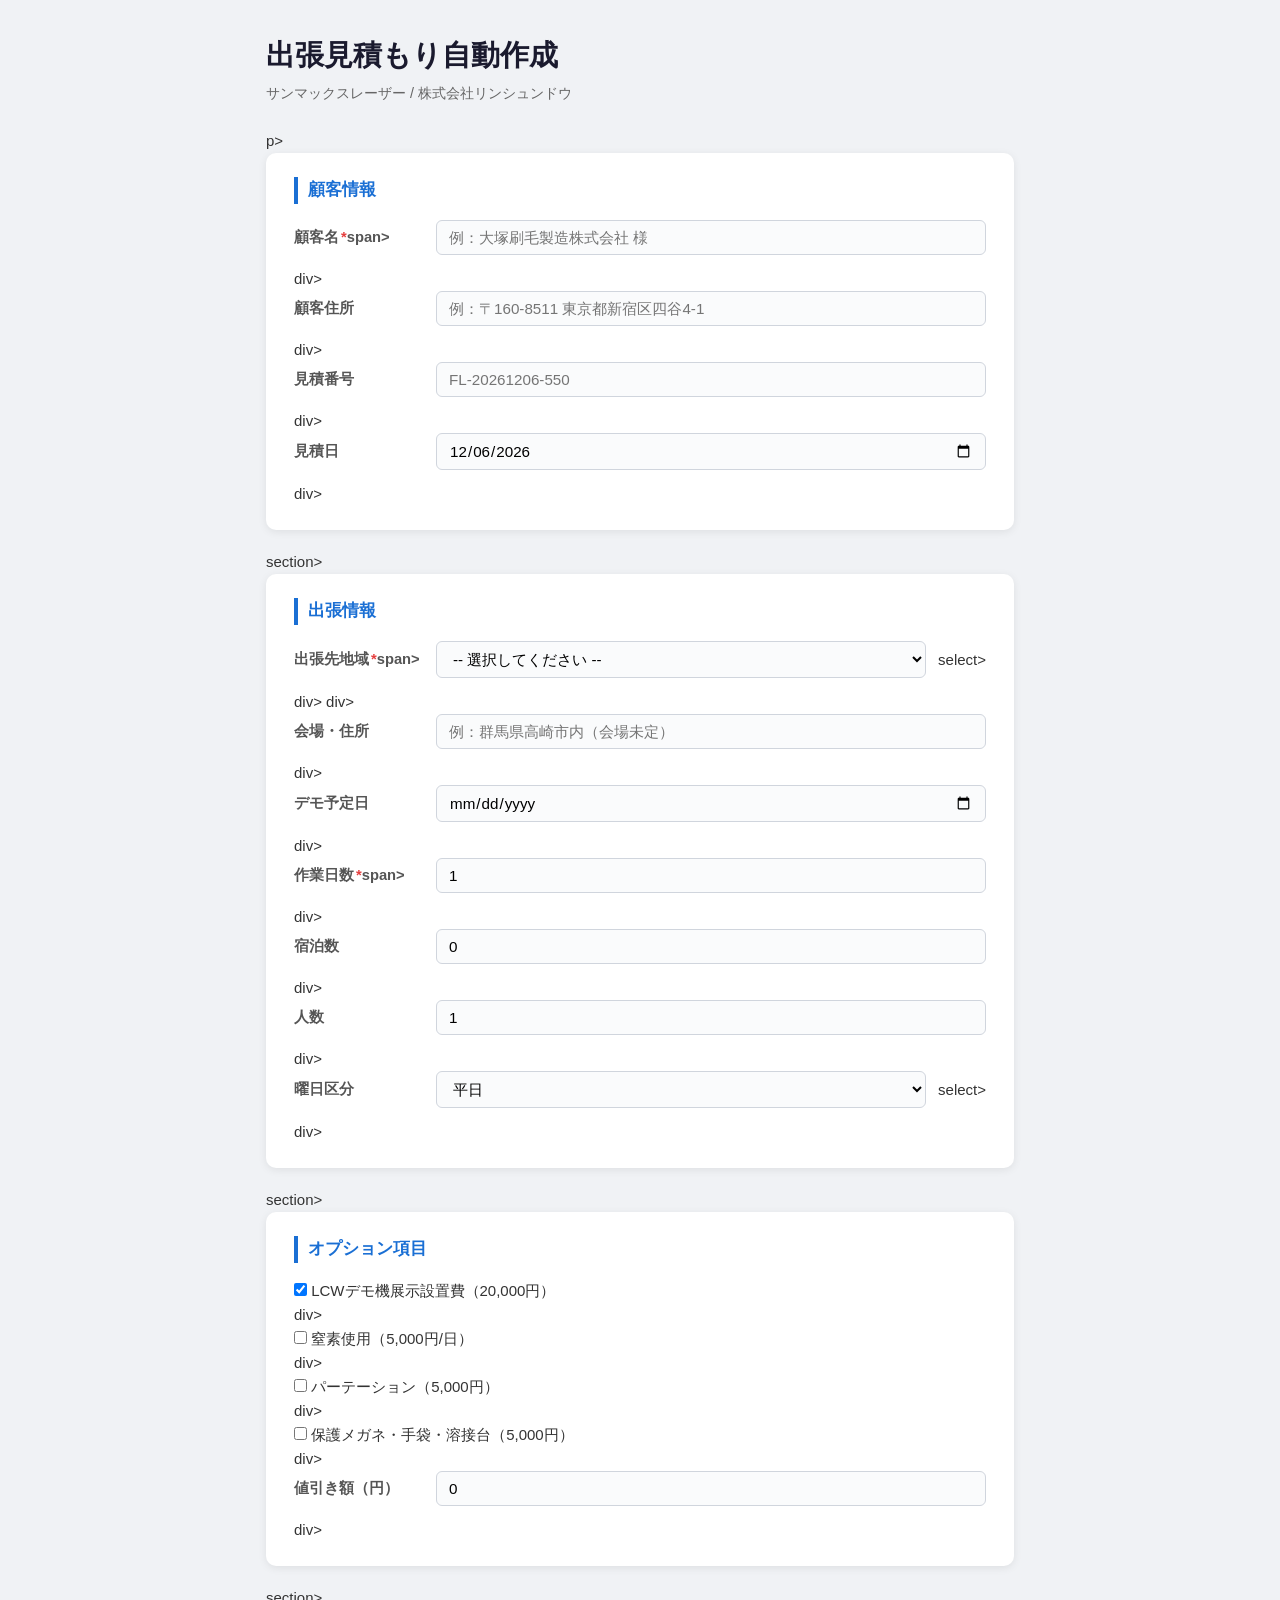
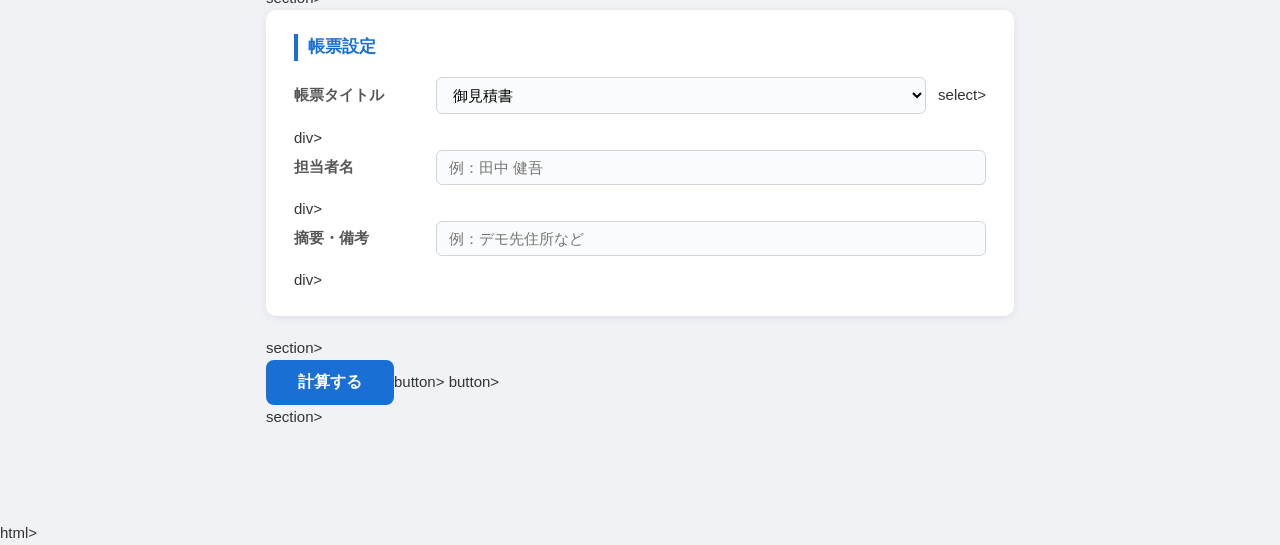
==== commit 394c4d4a: "帳票タイトル切替・担当者・備考フィールド追加、見積番号自動生成対応" ====
--- a/public/index.html
+++ b/public/index.html
@@ -1,193 +1,235 @@
 <!DOCTYPE html>
 <html lang="ja">
-<head>
-  <meta charset="UTF-8">
-  <meta name="viewport" content="width=device-width, initial-scale=1.0">
-  <title>出張見積もり自動化システム</title>
+  <head>
+    <meta charset="UTF-8">
+    <meta name="viewport" content="width=device-width, initial-scale=1.0">
+    <title>出張見積もり自動化システム</title>
   <link rel="stylesheet" href="css/styles.css">
   <script src="https://cdn.sheetjs.com/xlsx-latest/package/dist/xlsx.full.min.js"></script>
-</head>
+  </head>
 <body>
-<div class="container">
-  <h1>出張見積もり自動作成</h1>
-  <p class="subtitle">サンマックスレーザー / 株式会社リンシュンドウ</p>
-
-  <section class="card">
-    <h2>顧客情報</h2>
-    <div class="form-row">
-      <label>顧客名<span class="req">*</span></label>
-      <input type="text" id="clientName" placeholder="例：大塚刷毛製造株式会社 様" required>
-    </div>
-    <div class="form-row">
-      <label>顧客住所</label>
-      <input type="text" id="clientAddress" placeholder="例：〒160-8511 東京都新宿区四谷4-1">
-    </div>
-    <div class="form-row">
-      <label>見積番号</label>
-      <input type="text" id="quoteNumber" placeholder="例：FL2601001">
-    </div>
-    <div class="form-row">
-      <label>見積日</label>
-      <input type="date" id="quoteDate">
-    </div>
-  </section>
-
-  <section class="card">
-    <h2>出張情報</h2>
-    <div class="form-row">
-      <label>出張先地域<span class="req">*</span></label>
-      <select id="region">
-        <option value="">-- 選択してください --</option>
-        <option value="東京">東京（350km）</option>
-        <option value="大阪">大阪（400km）</option>
-        <option value="名古屋">名古屋（200km）</option>
-        <option value="福岡">福岡（700km）</option>
-        <option value="広島">広島（700km）</option>
-        <option value="札幌">札幌（1100km）</option>
-        <option value="仙台">仙台（500km）</option>
-        <option value="高崎">高崎（360km）</option>
-        <option value="千葉">千葉（380km）</option>
-        <option value="土浦">土浦（400km）</option>
-        <option value="岡崎">岡崎（80km）</option>
-        <option value="四日市">四日市（90km）</option>
-        <option value="函館">函館（1200km）</option>
-        <option value="行田">行田（340km）</option>
-        <option value="岐阜">岐阜（0km）</option>
-        <option value="custom">その他（km手入力）</option>
-      </select>
-    </div>
-    <div class="form-row" id="customKmRow" style="display:none;">
-      <label>片道距離（km）</label>
-      <input type="number" id="customKm" placeholder="例：250" min="0">
-    </div>
-    <div class="form-row">
-      <label>会場・住所</label>
-      <input type="text" id="venue" placeholder="例：群馬県高崎市内（会場未定）">
-    </div>
-    <div class="form-row">
-      <label>デモ予定日</label>
-      <input type="date" id="demoDate">
-    </div>
-    <div class="form-row">
-      <label>作業日数<span class="req">*</span></label>
-      <input type="number" id="days" value="1" min="1">
-    </div>
-    <div class="form-row">
-      <label>宿泊数</label>
-      <input type="number" id="nights" value="0" min="0">
-    </div>
-    <div class="form-row">
-      <label>人数</label>
-      <input type="number" id="people" value="1" min="1">
-    </div>
-    <div class="form-row">
-      <label>曜日区分</label>
-      <select id="dayType">
-        <option value="weekday">平日</option>
-        <option value="weekend">休日</option>
-      </select>
-    </div>
-  </section>
-
-  <section class="card">
-    <h2>オプション項目</h2>
-    <div class="form-check">
-      <input type="checkbox" id="includeLcw" checked>
-      <label for="includeLcw">LCWデモ機展示設置費（20,000円）</label>
-    </div>
-    <div class="form-check">
-      <input type="checkbox" id="includeNitrogen">
-      <label for="includeNitrogen">窒素使用（5,000円/日）</label>
-    </div>
-    <div class="form-check">
-      <input type="checkbox" id="includePartition">
-      <label for="includePartition">パーテーション（5,000円）</label>
-    </div>
-    <div class="form-check">
-      <input type="checkbox" id="includeWorkTable">
-      <label for="includeWorkTable">保護メガネ・手袋・溶接台（5,000円）</label>
-    </div>
-    <div class="form-row">
-      <label>値引き額（円）</label>
-      <input type="number" id="discount" value="0" min="0">
-    </div>
-  </section>
-
-  <section>
-    <button class="btn-primary" onclick="calculate()">計算する</button>
-    <button class="btn-success" id="downloadBtn" onclick="download()" style="display:none;">Excelダウンロード</button>
-  </section>
-
-  <section id="resultSection" style="display:none;" class="card">
-    <h2>見積もり結果</h2>
-    <table id="resultTable">
-      <thead><tr><th>項目</th><th>単価</th><th>数量</th><th>金額</th></tr></thead>
-      <tbody id="resultBody"></tbody>
-    </table>
-    <div class="total-box">
-      <div>小計：<span id="subtotal"></span>円</div>
-      <div>値引き：<span id="discountDisplay"></span>円</div>
-      <div>消費税（10%）：<span id="tax"></span>円</div>
-      <div class="grand-total">合計（税込）：<span id="grandTotal"></span>円</div>
-    </div>
-  </section>
-</div>
+  <div class="container">
+      <h1>出張見積もり自動作成</h1>
+    <p class="subtitle">サンマックスレーザー / 株式会社リンシュンドウ</p>p>
+  
+    <section class="card">
+        <h2>顧客情報</h2>
+        <div class="form-row">
+              <label>顧客名<span class="req">*</span>span></label>
+              <input type="text" id="clientName" placeholder="例：大塚刷毛製造株式会社 様" required>
+        </div>div>
+        <div class="form-row">
+              <label>顧客住所</label>
+              <input type="text" id="clientAddress" placeholder="例：〒160-8511 東京都新宿区四谷4-1">
+        </div>div>
+        <div class="form-row">
+              <label>見積番号</label>
+              <input type="text" id="quoteNumber" placeholder="例：FL2601001">
+        </div>div>
+        <div class="form-row">
+              <label>見積日</label>
+              <input type="date" id="quoteDate">
+        </div>div>
+    </section>section>
+  
+    <section class="card">
+        <h2>出張情報</h2>
+        <div class="form-row">
+              <label>出張先地域<span class="req">*</span>span></label>
+              <select id="region">
+                      <option value="">-- 選択してください --</option>option>
+                      <option value="東京">東京（350km）</option>option>
+                      <option value="大阪">大阪（400km）</option>option>
+                      <option value="名古屋">名古屋（200km）</option>option>
+                      <option value="福岡">福岡（700km）</option>option>
+                      <option value="広島">広島（700km）</option>option>
+                      <option value="札幌">札幌（1100km）</option>option>
+                      <option value="仙台">仙台（500km）</option>option>
+                      <option value="高崎">高崎（360km）</option>option>
+                      <option value="千葉">千葉（380km）</option>option>
+                      <option value="土浦">土浦（400km）</option>option>
+                      <option value="岡崎">岡崎（80km）</option>option>
+                      <option value="四日市">四日市（90km）</option>option>
+                      <option value="函館">函館（1200km）</option>option>
+                      <option value="行田">行田（340km）</option>option>
+                      <option value="岐阜">岐阜（0km）</option>option>
+                      <option value="custom">その他（km手入力）</option>option>
+              </select>select>
+        </div>div>
+        <div class="form-row" id="customKmRow" style="display:none;">
+              <label>片道距離（km）</label>
+              <input type="number" id="customKm" placeholder="例：250" min="0">
+        </div>div>
+        <div class="form-row">
+              <label>会場・住所</label>
+              <input type="text" id="venue" placeholder="例：群馬県高崎市内（会場未定）">
+        </div>div>
+        <div class="form-row">
+              <label>デモ予定日</label>
+              <input type="date" id="demoDate">
+        </div>div>
+        <div class="form-row">
+              <label>作業日数<span class="req">*</span>span></label>
+              <input type="number" id="days" value="1" min="1">
+        </div>div>
+        <div class="form-row">
+              <label>宿泊数</label>
+              <input type="number" id="nights" value="0" min="0">
+        </div>div>
+        <div class="form-row">
+              <label>人数</label>
+              <input type="number" id="people" value="1" min="1">
+        </div>div>
+        <div class="form-row">
+              <label>曜日区分</label>
+              <select id="dayType">
+                      <option value="weekday">平日</option>option>
+                      <option value="weekend">休日</option>option>
+              </select>select>
+        </div>div>
+    </section>section>
+  
+    <section class="card">
+        <h2>オプション項目</h2>
+        <div class="form-check">
+              <input type="checkbox" id="includeLcw" checked>
+              <label for="includeLcw">LCWデモ機展示設置費（20,000円）</label>
+        </div>div>
+        <div class="form-check">
+              <input type="checkbox" id="includeNitrogen">
+              <label for="includeNitrogen">窒素使用（5,000円/日）</label>
+        </div>div>
+        <div class="form-check">
+              <input type="checkbox" id="includePartition">
+              <label for="includePartition">パーテーション（5,000円）</label>
+        </div>div>
+        <div class="form-check">
+              <input type="checkbox" id="includeWorkTable">
+              <label for="includeWorkTable">保護メガネ・手袋・溶接台（5,000円）</label>
+        </div>div>
+        <div class="form-row">
+              <label>値引き額（円）</label>
+              <input type="number" id="discount" value="0" min="0">
+        </div>div>
+    </section>section>
+  
+    <section class="card">
+        <h2>帳票設定</h2>
+        <div class="form-row">
+              <label>帳票タイトル</label>
+              <select id="docType">
+                      <option value="見積書">御見積書</option>option>
+                      <option value="納品書">納品書</option>option>
+                      <option value="請求書">請求書</option>option>
+                      <option value="注文請書">注文請書</option>option>
+              </select>select>
+        </div>div>
+        <div class="form-row">
+              <label>担当者名</label>
+              <input type="text" id="staffName" placeholder="例：田中 健吾">
+        </div>div>
+        <div class="form-row">
+              <label>摘要・備考</label>
+              <input type="text" id="notes" placeholder="例：デモ先住所など">
+        </div>div>
+    </section>section>
+  
+    <section>
+          <button class="btn-primary" onclick="calculate()">計算する</button>button>
+          <button class="btn-success" id="downloadBtn" onclick="download()" style="display:none;">Excelダウンロード</button>button>
+    </section>
+
+      <section id="resultSection" style="display:none;" class="card">
+            <h2>見積もり結果</h2>
+            <table id="resultTable">
+                    <thead><tr><th>項目</th><th>単価</th><th>数量</th><th>金額</th></tr></thead>
+                  <tbody id="resultBody"></tbody>tbody>
+            </table>table>
+          <div class="total-box">
+                <div>小計：<span id="subtotal"></span>span>円</div>
+                <div>値引き：<span id="discountDisplay"></span>span>円</div>
+                <div>消費税（10%）：<span id="tax"></span>span>円</div>
+                <div class="grand-total">合計（税込）：<span id="grandTotal"></span>span>円</div>
+          </div>
+      </section>section>
+  </div>
 
 <script src="js/quote-calculator.js"></script>
 <script src="js/excel-export.js"></script>
 <script>
   document.getElementById('region').addEventListener('change', function() {
-    document.getElementById('customKmRow').style.display = this.value === 'custom' ? 'flex' : 'none';
+      document.getElementById('customKmRow').style.display = this.value === 'custom' ? 'flex' : 'none';
   });
 
+  function generateQuoteNumber() {
+      const now = new Date();
+      const y = now.getFullYear();
+      const m = String(now.getMonth()+1).padStart(2,'0');
+      const d = String(now.getDate()).padStart(2,'0');
+      const seq = String(Math.floor(Math.random()*900)+100);
+      return 'FL-' + y + m + d + '-' + seq;
+  }
+
+  window.addEventListener('DOMContentLoaded', function() {
+      const qn = document.getElementById('quoteNumber');
+      if (!qn.value) qn.placeholder = generateQuoteNumber();
+      const qd = document.getElementById('quoteDate');
+      if (!qd.value) qd.value = new Date().toISOString().slice(0,10);
+  });
+
   function calculate() {
-    const region = document.getElementById('region').value;
-    if (!region) {
-      alert('出張先地域を選択してください');
-      return;
-    }
-    const params = {
-      region: region,
-      customKm: parseInt(document.getElementById('customKm').value) || 0,
-      days: parseInt(document.getElementById('days').value) || 1,
-      nights: parseInt(document.getElementById('nights').value) || 0,
-      people: parseInt(document.getElementById('people').value) || 1,
-      isWeekend: document.getElementById('dayType').value === 'weekend',
-      includeLcw: document.getElementById('includeLcw').checked,
-      includeNitrogen: document.getElementById('includeNitrogen').checked,
-      includePartition: document.getElementById('includePartition').checked,
-      includeWorkTable: document.getElementById('includeWorkTable').checked,
-      discount: parseInt(document.getElementById('discount').value) || 0
-    };
-    const quote = new QuoteCalculator(params).getQuote();
-    const tbody = document.getElementById('resultBody');
-    tbody.innerHTML = '';
-    Object.values(quote.breakdown).filter(function(i) { return i && i.amount > 0; }).forEach(function(item) {
-      const tr = document.createElement('tr');
-      tr.innerHTML = '<td>' + item.label + '</td><td colspan="2"></td><td>' + item.amount.toLocaleString() + '</td>';
-      tbody.appendChild(tr);
-    });
-    document.getElementById('subtotal').textContent = quote.subtotal.toLocaleString();
-    document.getElementById('discountDisplay').textContent = quote.discount.toLocaleString();
-    document.getElementById('tax').textContent = quote.tax.toLocaleString();
-    document.getElementById('grandTotal').textContent = quote.total.toLocaleString();
-    document.getElementById('resultSection').style.display = 'block';
-    document.getElementById('downloadBtn').style.display = 'inline-block';
-    window._lastQuote = quote;
-    document.getElementById('resultSection').scrollIntoView({ behavior: 'smooth' });
+      const region = document.getElementById('region').value;
+      if (!region) { alert('出張先地域を選択してください'); return; }
+      const params = {
+            region: region,
+            customKm: parseInt(document.getElementById('customKm').value) || 0,
+            days: parseInt(document.getElementById('days').value) || 1,
+            nights: parseInt(document.getElementById('nights').value) || 0,
+            people: parseInt(document.getElementById('people').value) || 1,
+            isWeekend: document.getElementById('dayType').value === 'weekend',
+            includeLcw: document.getElementById('includeLcw').checked,
+            includeNitrogen: document.getElementById('includeNitrogen').checked,
+            includePartition: document.getElementById('includePartition').checked,
+            includeWorkTable: document.getElementById('includeWorkTable').checked,
+            discount: parseInt(document.getElementById('discount').value) || 0
+      };
+      const quote = new QuoteCalculator(params).getQuote();
+      const tbody = document.getElementById('resultBody');
+      tbody.innerHTML = '';
+      Object.values(quote.breakdown).filter(function(i){ return i && i.amount > 0; }).forEach(function(item) {
+            const tr = document.createElement('tr');
+            tr.innerHTML = '<td>' + item.label + '</td><td colspan="2"></td><td>' + item.amount.toLocaleString() + '</td>';
+            tbody.appendChild(tr);
+      });
+      document.getElementById('subtotal').textContent = quote.subtotal.toLocaleString();
+      document.getElementById('discountDisplay').textContent = quote.discount.toLocaleString();
+      document.getElementById('tax').textContent = quote.tax.toLocaleString();
+      document.getElementById('grandTotal').textContent = quote.total.toLocaleString();
+      document.getElementById('resultSection').style.display = 'block';
+      document.getElementById('downloadBtn').style.display = 'inline-block';
+      window._lastQuote = quote;
+      document.getElementById('resultSection').scrollIntoView({ behavior: 'smooth' });
   }
 
   function download() {
-    const meta = {
-      clientName: document.getElementById('clientName').value || '顧客名',
-      clientAddress: document.getElementById('clientAddress').value || '',
-      quoteNumber: document.getElementById('quoteNumber').value || 'FL' + new Date().getFullYear().toString().slice(-2) + String(new Date().getMonth()+1).padStart(2,'0') + '001',
-      quoteDate: document.getElementById('quoteDate').value || new Date().toISOString().slice(0,10),
-      venue: document.getElementById('venue').value || '',
-      demoDate: document.getElementById('demoDate').value || ''
-    };
-    if (window._lastQuote) exportQuoteToExcel(window._lastQuote, meta);
+      const qn = document.getElementById('quoteNumber').value;
+      const meta = {
+            docType: document.getElementById('docType').value,
+            clientName: document.getElementById('clientName').value || '顧客名',
+            clientAddress: document.getElementById('clientAddress').value || '',
+            quoteNumber: qn || generateQuoteNumber(),
+            quoteDate: document.getElementById('quoteDate').value || new Date().toISOString().slice(0,10),
+            venue: document.getElementById('venue').value || '',
+            demoDate: document.getElementById('demoDate').value || '',
+            staffName: document.getElementById('staffName').value || '',
+            notes: document.getElementById('notes').value || ''
+      };
+      if (window._lastQuote) exportQuoteToExcel(window._lastQuote, meta);
   }
 </script>
 </body>
-</html>
+</html>html>
+</script></div></div></th></th></tr></thead>
+    </section></label></label></h2></h1>
+</body></title>
+  </head>
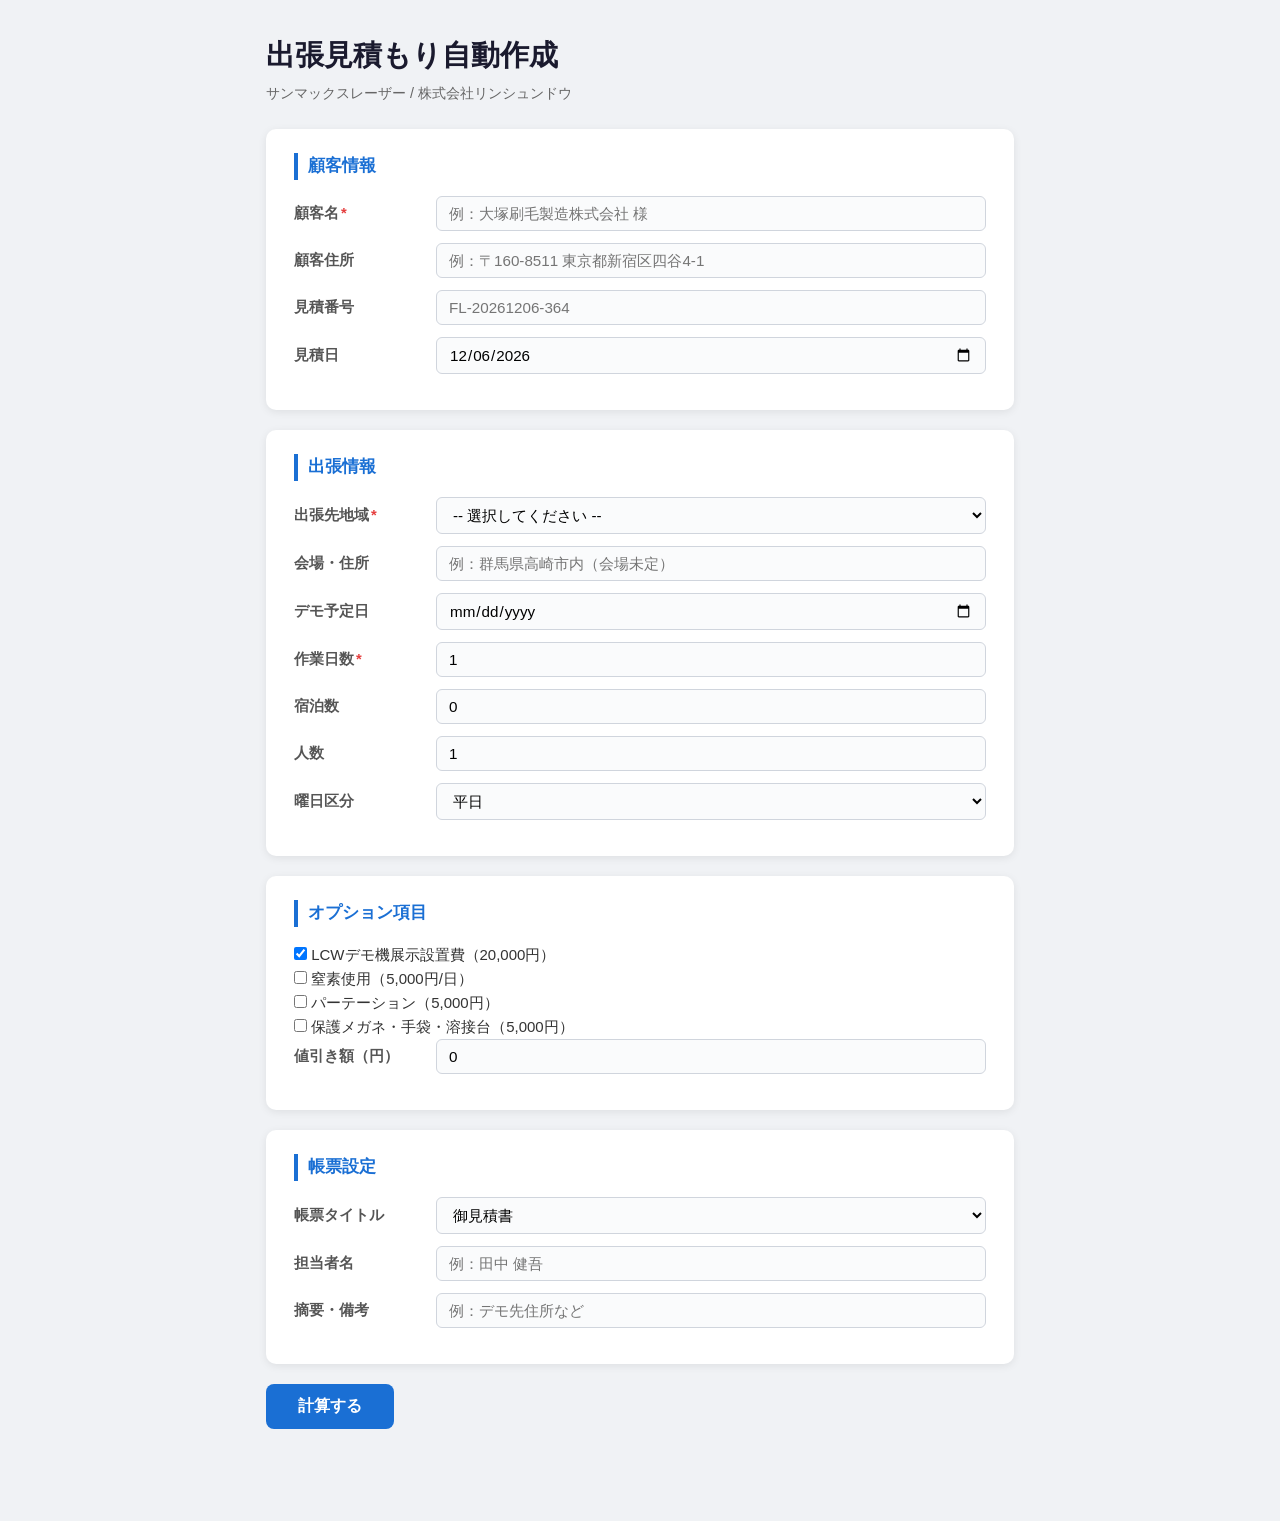
==== commit f04b4e52: "index.html帳票形式対応修正（タグ重複バグ修正・帳票設定セクション追加）" ====
--- a/public/index.html
+++ b/public/index.html
@@ -1,235 +1,220 @@
 <!DOCTYPE html>
 <html lang="ja">
-  <head>
-    <meta charset="UTF-8">
-    <meta name="viewport" content="width=device-width, initial-scale=1.0">
-    <title>出張見積もり自動化システム</title>
-  <link rel="stylesheet" href="css/styles.css">
-  <script src="https://cdn.sheetjs.com/xlsx-latest/package/dist/xlsx.full.min.js"></script>
-  </head>
+<head>
+<meta charset="UTF-8">
+<meta name="viewport" content="width=device-width, initial-scale=1.0">
+<title>出張見積もり自動化システム</title>
+<link rel="stylesheet" href="css/styles.css">
+</head>
 <body>
-  <div class="container">
-      <h1>出張見積もり自動作成</h1>
-    <p class="subtitle">サンマックスレーザー / 株式会社リンシュンドウ</p>p>
-  
-    <section class="card">
-        <h2>顧客情報</h2>
-        <div class="form-row">
-              <label>顧客名<span class="req">*</span>span></label>
-              <input type="text" id="clientName" placeholder="例：大塚刷毛製造株式会社 様" required>
-        </div>div>
-        <div class="form-row">
-              <label>顧客住所</label>
-              <input type="text" id="clientAddress" placeholder="例：〒160-8511 東京都新宿区四谷4-1">
-        </div>div>
-        <div class="form-row">
-              <label>見積番号</label>
-              <input type="text" id="quoteNumber" placeholder="例：FL2601001">
-        </div>div>
-        <div class="form-row">
-              <label>見積日</label>
-              <input type="date" id="quoteDate">
-        </div>div>
-    </section>section>
-  
-    <section class="card">
-        <h2>出張情報</h2>
-        <div class="form-row">
-              <label>出張先地域<span class="req">*</span>span></label>
-              <select id="region">
-                      <option value="">-- 選択してください --</option>option>
-                      <option value="東京">東京（350km）</option>option>
-                      <option value="大阪">大阪（400km）</option>option>
-                      <option value="名古屋">名古屋（200km）</option>option>
-                      <option value="福岡">福岡（700km）</option>option>
-                      <option value="広島">広島（700km）</option>option>
-                      <option value="札幌">札幌（1100km）</option>option>
-                      <option value="仙台">仙台（500km）</option>option>
-                      <option value="高崎">高崎（360km）</option>option>
-                      <option value="千葉">千葉（380km）</option>option>
-                      <option value="土浦">土浦（400km）</option>option>
-                      <option value="岡崎">岡崎（80km）</option>option>
-                      <option value="四日市">四日市（90km）</option>option>
-                      <option value="函館">函館（1200km）</option>option>
-                      <option value="行田">行田（340km）</option>option>
-                      <option value="岐阜">岐阜（0km）</option>option>
-                      <option value="custom">その他（km手入力）</option>option>
-              </select>select>
-        </div>div>
-        <div class="form-row" id="customKmRow" style="display:none;">
-              <label>片道距離（km）</label>
-              <input type="number" id="customKm" placeholder="例：250" min="0">
-        </div>div>
-        <div class="form-row">
-              <label>会場・住所</label>
-              <input type="text" id="venue" placeholder="例：群馬県高崎市内（会場未定）">
-        </div>div>
-        <div class="form-row">
-              <label>デモ予定日</label>
-              <input type="date" id="demoDate">
-        </div>div>
-        <div class="form-row">
-              <label>作業日数<span class="req">*</span>span></label>
-              <input type="number" id="days" value="1" min="1">
-        </div>div>
-        <div class="form-row">
-              <label>宿泊数</label>
-              <input type="number" id="nights" value="0" min="0">
-        </div>div>
-        <div class="form-row">
-              <label>人数</label>
-              <input type="number" id="people" value="1" min="1">
-        </div>div>
-        <div class="form-row">
-              <label>曜日区分</label>
-              <select id="dayType">
-                      <option value="weekday">平日</option>option>
-                      <option value="weekend">休日</option>option>
-              </select>select>
-        </div>div>
-    </section>section>
-  
-    <section class="card">
-        <h2>オプション項目</h2>
-        <div class="form-check">
-              <input type="checkbox" id="includeLcw" checked>
-              <label for="includeLcw">LCWデモ機展示設置費（20,000円）</label>
-        </div>div>
-        <div class="form-check">
-              <input type="checkbox" id="includeNitrogen">
-              <label for="includeNitrogen">窒素使用（5,000円/日）</label>
-        </div>div>
-        <div class="form-check">
-              <input type="checkbox" id="includePartition">
-              <label for="includePartition">パーテーション（5,000円）</label>
-        </div>div>
-        <div class="form-check">
-              <input type="checkbox" id="includeWorkTable">
-              <label for="includeWorkTable">保護メガネ・手袋・溶接台（5,000円）</label>
-        </div>div>
-        <div class="form-row">
-              <label>値引き額（円）</label>
-              <input type="number" id="discount" value="0" min="0">
-        </div>div>
-    </section>section>
-  
-    <section class="card">
-        <h2>帳票設定</h2>
-        <div class="form-row">
-              <label>帳票タイトル</label>
-              <select id="docType">
-                      <option value="見積書">御見積書</option>option>
-                      <option value="納品書">納品書</option>option>
-                      <option value="請求書">請求書</option>option>
-                      <option value="注文請書">注文請書</option>option>
-              </select>select>
-        </div>div>
-        <div class="form-row">
-              <label>担当者名</label>
-              <input type="text" id="staffName" placeholder="例：田中 健吾">
-        </div>div>
-        <div class="form-row">
-              <label>摘要・備考</label>
-              <input type="text" id="notes" placeholder="例：デモ先住所など">
-        </div>div>
-    </section>section>
-  
-    <section>
-          <button class="btn-primary" onclick="calculate()">計算する</button>button>
-          <button class="btn-success" id="downloadBtn" onclick="download()" style="display:none;">Excelダウンロード</button>button>
-    </section>
-
-      <section id="resultSection" style="display:none;" class="card">
-            <h2>見積もり結果</h2>
-            <table id="resultTable">
-                    <thead><tr><th>項目</th><th>単価</th><th>数量</th><th>金額</th></tr></thead>
-                  <tbody id="resultBody"></tbody>tbody>
-            </table>table>
-          <div class="total-box">
-                <div>小計：<span id="subtotal"></span>span>円</div>
-                <div>値引き：<span id="discountDisplay"></span>span>円</div>
-                <div>消費税（10%）：<span id="tax"></span>span>円</div>
-                <div class="grand-total">合計（税込）：<span id="grandTotal"></span>span>円</div>
-          </div>
-      </section>section>
-  </div>
-
-<script src="js/quote-calculator.js"></script>
-<script src="js/excel-export.js"></script>
-<script>
-  document.getElementById('region').addEventListener('change', function() {
-      document.getElementById('customKmRow').style.display = this.value === 'custom' ? 'flex' : 'none';
-  });
-
-  function generateQuoteNumber() {
-      const now = new Date();
-      const y = now.getFullYear();
-      const m = String(now.getMonth()+1).padStart(2,'0');
-      const d = String(now.getDate()).padStart(2,'0');
-      const seq = String(Math.floor(Math.random()*900)+100);
-      return 'FL-' + y + m + d + '-' + seq;
-  }
-
-  window.addEventListener('DOMContentLoaded', function() {
-      const qn = document.getElementById('quoteNumber');
-      if (!qn.value) qn.placeholder = generateQuoteNumber();
-      const qd = document.getElementById('quoteDate');
-      if (!qd.value) qd.value = new Date().toISOString().slice(0,10);
-  });
-
-  function calculate() {
-      const region = document.getElementById('region').value;
-      if (!region) { alert('出張先地域を選択してください'); return; }
-      const params = {
-            region: region,
-            customKm: parseInt(document.getElementById('customKm').value) || 0,
-            days: parseInt(document.getElementById('days').value) || 1,
-            nights: parseInt(document.getElementById('nights').value) || 0,
-            people: parseInt(document.getElementById('people').value) || 1,
-            isWeekend: document.getElementById('dayType').value === 'weekend',
-            includeLcw: document.getElementById('includeLcw').checked,
-            includeNitrogen: document.getElementById('includeNitrogen').checked,
-            includePartition: document.getElementById('includePartition').checked,
-            includeWorkTable: document.getElementById('includeWorkTable').checked,
-            discount: parseInt(document.getElementById('discount').value) || 0
-      };
-      const quote = new QuoteCalculator(params).getQuote();
-      const tbody = document.getElementById('resultBody');
-      tbody.innerHTML = '';
-      Object.values(quote.breakdown).filter(function(i){ return i && i.amount > 0; }).forEach(function(item) {
-            const tr = document.createElement('tr');
-            tr.innerHTML = '<td>' + item.label + '</td><td colspan="2"></td><td>' + item.amount.toLocaleString() + '</td>';
-            tbody.appendChild(tr);
-      });
-      document.getElementById('subtotal').textContent = quote.subtotal.toLocaleString();
-      document.getElementById('discountDisplay').textContent = quote.discount.toLocaleString();
-      document.getElementById('tax').textContent = quote.tax.toLocaleString();
-      document.getElementById('grandTotal').textContent = quote.total.toLocaleString();
-      document.getElementById('resultSection').style.display = 'block';
-      document.getElementById('downloadBtn').style.display = 'inline-block';
-      window._lastQuote = quote;
-      document.getElementById('resultSection').scrollIntoView({ behavior: 'smooth' });
-  }
-
-  function download() {
-      const qn = document.getElementById('quoteNumber').value;
-      const meta = {
-            docType: document.getElementById('docType').value,
-            clientName: document.getElementById('clientName').value || '顧客名',
-            clientAddress: document.getElementById('clientAddress').value || '',
-            quoteNumber: qn || generateQuoteNumber(),
-            quoteDate: document.getElementById('quoteDate').value || new Date().toISOString().slice(0,10),
-            venue: document.getElementById('venue').value || '',
-            demoDate: document.getElementById('demoDate').value || '',
-            staffName: document.getElementById('staffName').value || '',
-            notes: document.getElementById('notes').value || ''
-      };
-      if (window._lastQuote) exportQuoteToExcel(window._lastQuote, meta);
-  }
-</script>
-</body>
-</html>html>
-</script></div></div></th></th></tr></thead>
-    </section></label></label></h2></h1>
-</body></title>
-  </head>
+<div class="container">
+  <h1>出張見積もり自動作成</h1>
+    <p class="subtitle">サンマックスレーザー / 株式会社リンシュンドウ</p>
+      <section class="card">
+          <h2>顧客情報</h2>
+              <div class="form-row">
+                    <label>顧客名<span class="req">*</span></label>
+                          <input type="text" id="clientName" placeholder="例：大塚刷毛製造株式会社 様" required>
+                              </div>
+                                  <div class="form-row">
+                                        <label>顧客住所</label>
+                                              <input type="text" id="clientAddress" placeholder="例：〒160-8511 東京都新宿区四谷4-1">
+                                                  </div>
+                                                      <div class="form-row">
+                                                            <label>見積番号</label>
+                                                                  <input type="text" id="quoteNumber" placeholder="例：FL2601001">
+                                                                      </div>
+                                                                          <div class="form-row">
+                                                                                <label>見積日</label>
+                                                                                      <input type="date" id="quoteDate">
+                                                                                          </div>
+                                                                                            </section>
+                                                                                              <section class="card">
+                                                                                                  <h2>出張情報</h2>
+                                                                                                      <div class="form-row">
+                                                                                                            <label>出張先地域<span class="req">*</span></label>
+                                                                                                                  <select id="region">
+                                                                                                                          <option value="">-- 選択してください --</option>
+                                                                                                                                  <option value="東京">東京（350km）</option>
+                                                                                                                                          <option value="大阪">大阪（400km）</option>
+                                                                                                                                                  <option value="名古屋">名古屋（200km）</option>
+                                                                                                                                                          <option value="福岡">福岡（700km）</option>
+                                                                                                                                                                  <option value="広島">広島（700km）</option>
+                                                                                                                                                                          <option value="札幌">札幌（1100km）</option>
+                                                                                                                                                                                  <option value="仙台">仙台（500km）</option>
+                                                                                                                                                                                          <option value="高崎">高崎（360km）</option>
+                                                                                                                                                                                                  <option value="千葉">千葉（380km）</option>
+                                                                                                                                                                                                          <option value="土浦">土浦（400km）</option>
+                                                                                                                                                                                                                  <option value="岡崎">岡崎（80km）</option>
+                                                                                                                                                                                                                          <option value="四日市">四日市（90km）</option>
+                                                                                                                                                                                                                                  <option value="函館">函館（1200km）</option>
+                                                                                                                                                                                                                                          <option value="行田">行田（340km）</option>
+                                                                                                                                                                                                                                                  <option value="岐阜">岐阜（0km）</option>
+                                                                                                                                                                                                                                                          <option value="custom">その他（km手入力）</option>
+                                                                                                                                                                                                                                                                </select>
+                                                                                                                                                                                                                                                                    </div>
+                                                                                                                                                                                                                                                                        <div class="form-row" id="customKmRow" style="display:none;">
+                                                                                                                                                                                                                                                                              <label>片道距離（km）</label>
+                                                                                                                                                                                                                                                                                    <input type="number" id="customKm" placeholder="例：250" min="0">
+                                                                                                                                                                                                                                                                                        </div>
+                                                                                                                                                                                                                                                                                            <div class="form-row">
+                                                                                                                                                                                                                                                                                                  <label>会場・住所</label>
+                                                                                                                                                                                                                                                                                                        <input type="text" id="venue" placeholder="例：群馬県高崎市内（会場未定）">
+                                                                                                                                                                                                                                                                                                            </div>
+                                                                                                                                                                                                                                                                                                                <div class="form-row">
+                                                                                                                                                                                                                                                                                                                      <label>デモ予定日</label>
+                                                                                                                                                                                                                                                                                                                            <input type="date" id="demoDate">
+                                                                                                                                                                                                                                                                                                                                </div>
+                                                                                                                                                                                                                                                                                                                                    <div class="form-row">
+                                                                                                                                                                                                                                                                                                                                          <label>作業日数<span class="req">*</span></label>
+                                                                                                                                                                                                                                                                                                                                                <input type="number" id="days" value="1" min="1">
+                                                                                                                                                                                                                                                                                                                                                    </div>
+                                                                                                                                                                                                                                                                                                                                                        <div class="form-row">
+                                                                                                                                                                                                                                                                                                                                                              <label>宿泊数</label>
+                                                                                                                                                                                                                                                                                                                                                                    <input type="number" id="nights" value="0" min="0">
+                                                                                                                                                                                                                                                                                                                                                                        </div>
+                                                                                                                                                                                                                                                                                                                                                                            <div class="form-row">
+                                                                                                                                                                                                                                                                                                                                                                                  <label>人数</label>
+                                                                                                                                                                                                                                                                                                                                                                                        <input type="number" id="people" value="1" min="1">
+                                                                                                                                                                                                                                                                                                                                                                                            </div>
+                                                                                                                                                                                                                                                                                                                                                                                                <div class="form-row">
+                                                                                                                                                                                                                                                                                                                                                                                                      <label>曜日区分</label>
+                                                                                                                                                                                                                                                                                                                                                                                                            <select id="dayType">
+                                                                                                                                                                                                                                                                                                                                                                                                                    <option value="weekday">平日</option>
+                                                                                                                                                                                                                                                                                                                                                                                                                            <option value="weekend">休日</option>
+                                                                                                                                                                                                                                                                                                                                                                                                                                  </select>
+                                                                                                                                                                                                                                                                                                                                                                                                                                      </div>
+                                                                                                                                                                                                                                                                                                                                                                                                                                        </section>
+                                                                                                                                                                                                                                                                                                                                                                                                                                          <section class="card">
+                                                                                                                                                                                                                                                                                                                                                                                                                                              <h2>オプション項目</h2>
+                                                                                                                                                                                                                                                                                                                                                                                                                                                  <div class="form-check">
+                                                                                                                                                                                                                                                                                                                                                                                                                                                        <input type="checkbox" id="includeLcw" checked>
+                                                                                                                                                                                                                                                                                                                                                                                                                                                              <label for="includeLcw">LCWデモ機展示設置費（20,000円）</label>
+                                                                                                                                                                                                                                                                                                                                                                                                                                                                  </div>
+                                                                                                                                                                                                                                                                                                                                                                                                                                                                      <div class="form-check">
+                                                                                                                                                                                                                                                                                                                                                                                                                                                                            <input type="checkbox" id="includeNitrogen">
+                                                                                                                                                                                                                                                                                                                                                                                                                                                                                  <label for="includeNitrogen">窒素使用（5,000円/日）</label>
+                                                                                                                                                                                                                                                                                                                                                                                                                                                                                      </div>
+                                                                                                                                                                                                                                                                                                                                                                                                                                                                                          <div class="form-check">
+                                                                                                                                                                                                                                                                                                                                                                                                                                                                                                <input type="checkbox" id="includePartition">
+                                                                                                                                                                                                                                                                                                                                                                                                                                                                                                      <label for="includePartition">パーテーション（5,000円）</label>
+                                                                                                                                                                                                                                                                                                                                                                                                                                                                                                          </div>
+                                                                                                                                                                                                                                                                                                                                                                                                                                                                                                              <div class="form-check">
+                                                                                                                                                                                                                                                                                                                                                                                                                                                                                                                    <input type="checkbox" id="includeWorkTable">
+                                                                                                                                                                                                                                                                                                                                                                                                                                                                                                                          <label for="includeWorkTable">保護メガネ・手袋・溶接台（5,000円）</label>
+                                                                                                                                                                                                                                                                                                                                                                                                                                                                                                                              </div>
+                                                                                                                                                                                                                                                                                                                                                                                                                                                                                                                                  <div class="form-row">
+                                                                                                                                                                                                                                                                                                                                                                                                                                                                                                                                        <label>値引き額（円）</label>
+                                                                                                                                                                                                                                                                                                                                                                                                                                                                                                                                              <input type="number" id="discount" value="0" min="0">
+                                                                                                                                                                                                                                                                                                                                                                                                                                                                                                                                                  </div>
+                                                                                                                                                                                                                                                                                                                                                                                                                                                                                                                                                    </section>
+                                                                                                                                                                                                                                                                                                                                                                                                                                                                                                                                                      <section class="card">
+                                                                                                                                                                                                                                                                                                                                                                                                                                                                                                                                                          <h2>帳票設定</h2>
+                                                                                                                                                                                                                                                                                                                                                                                                                                                                                                                                                              <div class="form-row">
+                                                                                                                                                                                                                                                                                                                                                                                                                                                                                                                                                                    <label>帳票タイトル</label>
+                                                                                                                                                                                                                                                                                                                                                                                                                                                                                                                                                                          <select id="docType">
+                                                                                                                                                                                                                                                                                                                                                                                                                                                                                                                                                                                  <option value="見積書">御見積書</option>
+                                                                                                                                                                                                                                                                                                                                                                                                                                                                                                                                                                                          <option value="納品書">納品書</option>
+                                                                                                                                                                                                                                                                                                                                                                                                                                                                                                                                                                                                  <option value="請求書">請求書</option>
+                                                                                                                                                                                                                                                                                                                                                                                                                                                                                                                                                                                                          <option value="注文請書">注文請書</option>
+                                                                                                                                                                                                                                                                                                                                                                                                                                                                                                                                                                                                                </select>
+                                                                                                                                                                                                                                                                                                                                                                                                                                                                                                                                                                                                                    </div>
+                                                                                                                                                                                                                                                                                                                                                                                                                                                                                                                                                                                                                        <div class="form-row">
+                                                                                                                                                                                                                                                                                                                                                                                                                                                                                                                                                                                                                              <label>担当者名</label>
+                                                                                                                                                                                                                                                                                                                                                                                                                                                                                                                                                                                                                                    <input type="text" id="staffName" placeholder="例：田中 健吾">
+                                                                                                                                                                                                                                                                                                                                                                                                                                                                                                                                                                                                                                        </div>
+                                                                                                                                                                                                                                                                                                                                                                                                                                                                                                                                                                                                                                            <div class="form-row">
+                                                                                                                                                                                                                                                                                                                                                                                                                                                                                                                                                                                                                                                  <label>摘要・備考</label>
+                                                                                                                                                                                                                                                                                                                                                                                                                                                                                                                                                                                                                                                        <input type="text" id="notes" placeholder="例：デモ先住所など">
+                                                                                                                                                                                                                                                                                                                                                                                                                                                                                                                                                                                                                                                            </div>
+                                                                                                                                                                                                                                                                                                                                                                                                                                                                                                                                                                                                                                                              </section>
+                                                                                                                                                                                                                                                                                                                                                                                                                                                                                                                                                                                                                                                                <section>
+                                                                                                                                                                                                                                                                                                                                                                                                                                                                                                                                                                                                                                                                    <button class="btn-primary" onclick="calculate()">計算する</button>
+                                                                                                                                                                                                                                                                                                                                                                                                                                                                                                                                                                                                                                                                        <button class="btn-success" id="downloadBtn" onclick="download()" style="display:none;">Excelダウンロード</button>
+                                                                                                                                                                                                                                                                                                                                                                                                                                                                                                                                                                                                                                                                          </section>
+                                                                                                                                                                                                                                                                                                                                                                                                                                                                                                                                                                                                                                                                            <section id="resultSection" style="display:none;" class="card">
+                                                                                                                                                                                                                                                                                                                                                                                                                                                                                                                                                                                                                                                                                <h2>見積もり結果</h2>
+                                                                                                                                                                                                                                                                                                                                                                                                                                                                                                                                                                                                                                                                                    <table id="resultTable">
+                                                                                                                                                                                                                                                                                                                                                                                                                                                                                                                                                                                                                                                                                          <thead><tr><th>項目</th><th>単価</th><th>数量</th><th>金額</th></tr></thead>
+                                                                                                                                                                                                                                                                                                                                                                                                                                                                                                                                                                                                                                                                                                <tbody id="resultBody"></tbody>
+                                                                                                                                                                                                                                                                                                                                                                                                                                                                                                                                                                                                                                                                                                    </table>
+                                                                                                                                                                                                                                                                                                                                                                                                                                                                                                                                                                                                                                                                                                        <div class="total-box">
+                                                                                                                                                                                                                                                                                                                                                                                                                                                                                                                                                                                                                                                                                                              <div>小計：<span id="subtotal"></span>円</div>
+                                                                                                                                                                                                                                                                                                                                                                                                                                                                                                                                                                                                                                                                                                                    <div>値引き：<span id="discountDisplay"></span>円</div>
+                                                                                                                                                                                                                                                                                                                                                                                                                                                                                                                                                                                                                                                                                                                          <div>消費税（10%）：<span id="tax"></span>円</div>
+                                                                                                                                                                                                                                                                                                                                                                                                                                                                                                                                                                                                                                                                                                                                <div class="grand-total">合計（税込）：<span id="grandTotal"></span>円</div>
+                                                                                                                                                                                                                                                                                                                                                                                                                                                                                                                                                                                                                                                                                                                                    </div>
+                                                                                                                                                                                                                                                                                                                                                                                                                                                                                                                                                                                                                                                                                                                                      </section>
+                                                                                                                                                                                                                                                                                                                                                                                                                                                                                                                                                                                                                                                                                                                                      </div>
+                                                                                                                                                                                                                                                                                                                                                                                                                                                                                                                                                                                                                                                                                                                                      <script src="https://cdn.sheetjs.com/xlsx-latest/package/dist/xlsx.full.min.js"></script>
+                                                                                                                                                                                                                                                                                                                                                                                                                                                                                                                                                                                                                                                                                                                                      <script src="js/quote-calculator.js"></script>
+                                                                                                                                                                                                                                                                                                                                                                                                                                                                                                                                                                                                                                                                                                                                      <script src="js/excel-export.js"></script>
+                                                                                                                                                                                                                                                                                                                                                                                                                                                                                                                                                                                                                                                                                                                                      <script>
+                                                                                                                                                                                                                                                                                                                                                                                                                                                                                                                                                                                                                                                                                                                                      document.getElementById('region').addEventListener('change', function() {
+                                                                                                                                                                                                                                                                                                                                                                                                                                                                                                                                                                                                                                                                                                                                        document.getElementById('customKmRow').style.display = this.value === 'custom' ? 'flex' : 'none';
+                                                                                                                                                                                                                                                                                                                                                                                                                                                                                                                                                                                                                                                                                                                                        });
+                                                                                                                                                                                                                                                                                                                                                                                                                                                                                                                                                                                                                                                                                                                                        function generateQuoteNumber() {
+                                                                                                                                                                                                                                                                                                                                                                                                                                                                                                                                                                                                                                                                                                                                          var now = new Date();
+                                                                                                                                                                                                                                                                                                                                                                                                                                                                                                                                                                                                                                                                                                                                            var y = now.getFullYear();
+                                                                                                                                                                                                                                                                                                                                                                                                                                                                                                                                                                                                                                                                                                                                              var m = String(now.getMonth()+1).padStart(2,'0');
+                                                                                                                                                                                                                                                                                                                                                                                                                                                                                                                                                                                                                                                                                                                                                var d = String(now.getDate()).padStart(2,'0');
+                                                                                                                                                                                                                                                                                                                                                                                                                                                                                                                                                                                                                                                                                                                                                  var seq = String(Math.floor(Math.random()*900)+100);
+                                                                                                                                                                                                                                                                                                                                                                                                                                                                                                                                                                                                                                                                                                                                                    return 'FL-' + y + m + d + '-' + seq;
+                                                                                                                                                                                                                                                                                                                                                                                                                                                                                                                                                                                                                                                                                                                                                    }
+                                                                                                                                                                                                                                                                                                                                                                                                                                                                                                                                                                                                                                                                                                                                                    window.addEventListener('DOMContentLoaded', function() {
+                                                                                                                                                                                                                                                                                                                                                                                                                                                                                                                                                                                                                                                                                                                                                      var qn = document.getElementById('quoteNumber');
+                                                                                                                                                                                                                                                                                                                                                                                                                                                                                                                                                                                                                                                                                                                                                        if (!qn.value) qn.placeholder = generateQuoteNumber();
+                                                                                                                                                                                                                                                                                                                                                                                                                                                                                                                                                                                                                                                                                                                                                          var qd = document.getElementById('quoteDate');
+                                                                                                                                                                                                                                                                                                                                                                                                                                                                                                                                                                                                                                                                                                                                                            if (!qd.value) qd.value = new Date().toISOString().slice(0,10);
+                                                                                                                                                                                                                                                                                                                                                                                                                                                                                                                                                                                                                                                                                                                                                            });
+                                                                                                                                                                                                                                                                                                                                                                                                                                                                                                                                                                                                                                                                                                                                                            function calculate() {
+                                                                                                                                                                                                                                                                                                                                                                                                                                                                                                                                                                                                                                                                                                                                                              var region = document.getElementById('region').value;
+                                                                                                                                                                                                                                                                                                                                                                                                                                                                                                                                                                                                                                                                                                                                                                if (!region) { alert('出張先地域を選択してください'); return; }
+                                                                                                                                                                                                                                                                                                                                                                                                                                                                                                                                                                                                                                                                                                                                                                  var params = {
+                                                                                                                                                                                                                                                                                                                                                                                                                                                                                                                                                                                                                                                                                                                                                                      region: region,
+                                                                                                                                                                                                                                                                                                                                                                                                                                                                                                                                                                                                                                                                                                                                                                          customKm: parseInt(document.getElementById('customKm').value) || 0,
+                                                                                                                                                                                                                                                                                                                                                                                                                                                                                                                                                                                                                                                                                                                                                                              days: parseInt(document.getElementById('days').value) || 1,
+                                                                                                                                                                                                                                                                                                                                                                                                                                                                                                                                                                                                                                                                                                                                                                                  nights: parseInt(document.getElementById('nights').value) || 0,
+                                                                                                                                                                                                                                                                                                                                                                                                                                                                                                                                                                                                                                                                                                                                                                                      people: parseInt(document.getElementById('people').value) || 1,
+                                                                                                                                                                                                                                                                                                                                                                                                                                                                                                                                                                                                                                                                                                                                                                                          isWeekend: document.getElementById('dayType').value === 'weekend',
+                                                                                                                                                                                                                                                                                                                                                                                                                                                                                                                                                                                                                                                                                                                                                                                              includeLcw: document.getElementById('includeLcw').checked,
+                                                                                                                                                                                                                                                                                                                                                                                                                                                                                                                                                                                                                                                                                                                                                                                                  includeNitrogen: document.getElementById('includeNitrogen').checked,
+                                                                                                                                                                                                                                                                                                                                                                                                                                                                                                                                                                                                                                                                                                                                                                                                      includePartition: document.getElementById('includePartition').checked,
+                                                                                                                                                                                                                                                                                                                                                                                                                                                                                                                                                                                                                                                                                                                                                                                                          includeWorkTable: document.getElementById('includeWorkTable').checked,
+                                                                                                                                                                                                                                                                                                                                                                                                                                                                                                                                                                                                                                                                                                                                                                                                              discount: parseInt(document.getElementById('discount').value) || 0
+                                                                                                                                                                                                                                                                                                                                                                                                                                                                                                                                                                                                                                                                                                                                                                                                                };
+                                                                                                                                                                                                                                                                                                                                                                                                                                                                                                                                                                                                                                                                                                                                                                                                                  var quote = new QuoteCalculator(params).getQuote();
+                                                                                                                                                                                                                                                                                                                                                                                                                                                                                                                                                                                                                                                                                                                                                                                                                    var tbody = document.getElementById('resultBody');
+                                                                                                                                                                                                                                                                                                                                                                                                                                                                                                                                                                                                                                                                                                                                                                                                                      tbody.innerHTML = '';
+                                                                                                                                                                                                                                                                                                                                                                                                                                                                                                                                                                                                                                                                                                                                                                                                                        Object.values(quote.breakdown).filter(function(i){ return i && i.amount > 0; }).forEach(function(item) {
+                                                                                                                                                                                                                                                                                                                                                                                                                                                                                                                                                                                                                                                                                                                                                                                                                            var tr = document.createElement('tr');
+                                                                                                                                                                                                                                                                                                                                                                                                                                                                                                                                                                                                                                                                                                                                                                                                                                tr.innerHTML = '<td>' + item.label + '</td><td colspan="2"></td><td>' + item.amount.toLocaleString() + '</td>';
+                                                                                                                                                                                                                                                                                                                                                                                                                                                                                                                                                                                                                                                                                                                                                                                                                                    tbody.appendChild(tr);
+                                                                                                                                                                                                                                                                                                                                                                                                                                                                                                                                                                                                                                                                                                                                                                                                                                      });
+                                                                                                                                                                                                                                                                                                                                                                                                                                                                                                                                                                                                                                                                                                                                                                                                                                        document.getElementById('subtotal').textContent = quote.subtotal.toLocaleString();
+                                                                                                                                                                                                                                                                                                                                                                                                                                                                                                                                                                                                                                                                                                                                                                                                                                          document.getElementById('discountDisplay').textContent = quote.discount.toLocaleString();
+                                                                                                                                                                                                                                                                                                                                                                                                                                                                                                                                                                                                                                                                                                                                                                                                                                            document.getElementById('tax').textContent = quote.tax.toLocaleString();
+                                                                                                                                                                                                                                                                                                                                                                                                                                                                                                                                                                                                                                                                                                                                                                                                                                              document.getElementById('grandTotal').textContent = quote.total.toLocaleString();
+                                                                                                                                                                                                                                                                                                                                                                                                                                                                                                                                                                                                                                                                                                                                                                                                                                                document.getElementById('resultSection').style.display = 'block';
+                                                                                                                                                                                                                                                                                                                                                                                                                                                                                                                                                                                                                                                                                                                                                                                                                                                  document.getElementById('downloadBtn').style.display = 'inline-block';
+                                                                                                                                                                                                                                                                                                                                                                                                                                                                                                                                                                                                                                                                                                                                                                                                                                                    window._lastQuote = quote;
+                                                                                                                                                                                                                                                                                                                                                                                                                                                                                                                                                                                                                                                                                                                                                                                                                                                      document.getElementById('resultSection').scrollIntoView({ behavior: 'smooth' });
+                                                                                                                                                                                                                                                                                                                                                                                                                                                                                                                                                                                                                                                                                                                                                                                                                                                      }
+                                                                                                                                                                                                                                                                                                                                                                                                                                                                                                                                                                                                                                                                                                                                                                                                                                                      function download() {
+                                                                                                                                                                                                                                                                                                                                                                                                                                                                                                                                                                                                                                                                                                                                                                                                                                                        var qn = document.getElementById('quoteNumber').value;
+                                                                                                                                                                                                                                                                                                                                                                                                                                                                                                                                                                                                                                                                                                                                                                                                                                                          var meta = {
+                                                                                                                                                                                                                                                                                                                                                                                                                                                                                                                                                                                                                                                                                                                                                                                                                                                              docType: document.getElementById('docType').value,
+                                                                                                                                                                                                                                                                                                                                                                                                                                                                                                                                                                                                                                                                                                                                                                                                                                                                  clientName: document.getElementById('clientName').value || '顧客名',
+                                                                                                                                                                                                                                                                                                                                                                                                                                                                                                                                                                                                                                                                                                                                                                                                                                                                      clientAddress: document.getElementById('clientAddress').value || '',
+                                                                                                                                                                                                                                                                                                                                                                                                                                                                                                                                                                                                                                                                                                                                                                                                                                                                          quoteNumber: qn || generateQuoteNumber(),
+                                                                                                                                                                                                                                                                                                                                                                                                                                                                                                                                                                                                                                                                                                                                                                                                                                                                              quoteDate: document.getElementById('quoteDate').value || new Date().toISOString().slice(0,10),
+                                                                                                                                                                                                                                                                                                                                                                                                                                                                                                                                                                                                                                                                                                                                                                                                                                                                                  venue: document.getElementById('venue').value || '',
+                                                                                                                                                                                                                                                                                                                                                                                                                                                                                                                                                                                                                                                                                                                                                                                                                                                                                      demoDate: document.getElementById('demoDate').value || '',
+                                                                                                                                                                                                                                                                                                                                                                                                                                                                                                                                                                                                                                                                                                                                                                                                                                                                                          staffName: document.getElementById('staffName').value || '',
+                                                                                                                                                                                                                                                                                                                                                                                                                                                                                                                                                                                                                                                                                                                                                                                                                                                                                              notes: document.getElementById('notes').value || ''
+                                                                                                                                                                                                                                                                                                                                                                                                                                                                                                                                                                                                                                                                                                                                                                                                                                                                                                };
+                                                                                                                                                                                                                                                                                                                                                                                                                                                                                                                                                                                                                                                                                                                                                                                                                                                                                                  if (window._lastQuote) exportQuoteToExcel(window._lastQuote, meta);
+                                                                                                                                                                                                                                                                                                                                                                                                                                                                                                                                                                                                                                                                                                                                                                                                                                                                                                  }
+                                                                                                                                                                                                                                                                                                                                                                                                                                                                                                                                                                                                                                                                                                                                                                                                                                                                                                  </script>
+                                                                                                                                                                                                                                                                                                                                                                                                                                                                                                                                                                                                                                                                                                                                                                                                                                                                                                  </body>
+                                                                                                                                                                                                                                                                                                                                                                                                                                                                                                                                                                                                                                                                                                                                                                                                                                                                                                  </html>
